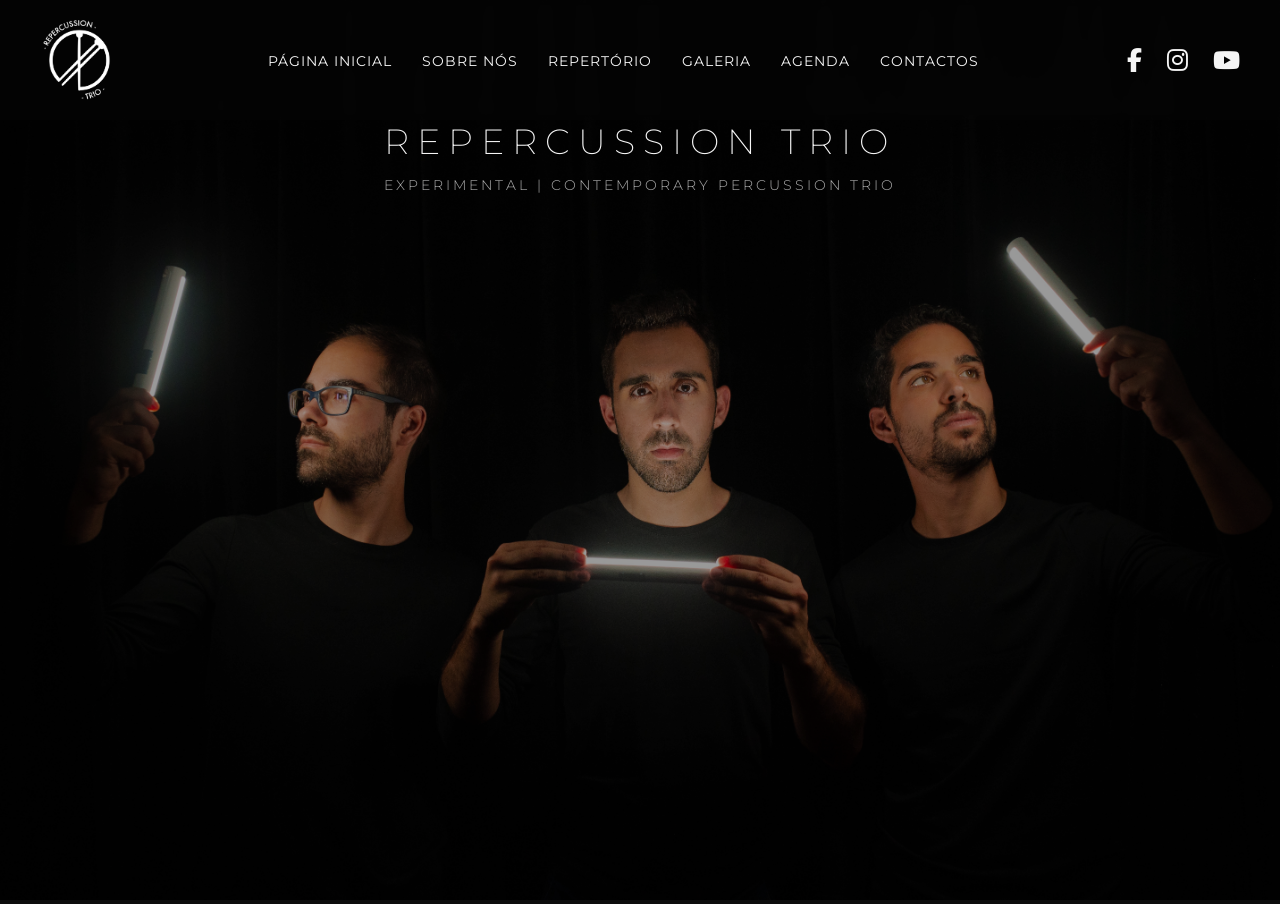
==== index.html @ db4d667e "Update index.html" ====
<!DOCTYPE html>
<html lang="pt">

<head>
<meta charset="UTF-8">
<meta name="viewport" content="width=device-width, initial-scale=1.0">
<title>RePercussion Trio</title>
<link rel="preconnect" href="https://fonts.googleapis.com">
<link rel="preconnect" href="https://fonts.gstatic.com" crossorigin>
<link href="https://fonts.googleapis.com/css2?family=Montserrat:wght@200;300;400&display=swap" rel="stylesheet">
<link rel="stylesheet" href="https://cdnjs.cloudflare.com/ajax/libs/font-awesome/6.4.0/css/all.min.css">
<link rel="stylesheet" href="css/estilo.css">
</head>

<body>

<header>
<nav class="navbar">
  <a href="index.html" class="logo">
    <img src="imagens/logotipo.png" alt="RePercussion Trio">
  </a>

  <ul class="nav-links" id="nav-links">
    <li><a href="index.html">Página Inicial</a></li>
    <li><a href="sobre.html">Sobre Nós</a></li>
    <li><a href="repertorio.html">Repertório</a></li>
    <li><a href="galeria.html">Galeria</a></li>
    <li><a href="agenda.html">Agenda</a></li>
    <li><a href="contactos.html">Contactos</a></li>
  </ul>

  <!-- Menu Hamburger -->
  <button class="hamburger" id="hamburger">
    <span></span>
    <span></span>
    <span></span>
  </button>

  <div class="socials">
    <a href="https://facebook.com/repercussiontrio" target="_blank" aria-label="Facebook">
      <i class="fab fa-facebook-f"></i>
    </a>
    <a href="https://instagram.com/repercussiontrio" target="_blank" aria-label="Instagram">
      <i class="fab fa-instagram"></i>
    </a>
    <a href="https://youtube.com/@repercussiontrio" target="_blank" aria-label="YouTube">
      <i class="fab fa-youtube"></i>
    </a>
  </div>
</nav>

<!-- Menu Mobile Overlay -->
<div class="mobile-menu" id="mobile-menu">
  <div class="mobile-menu-content">
    <!-- Espaço para barras de idioma (futuro) -->
    <div class="language-switcher">
      <!-- Será preenchido depois -->
    </div>

    <!-- Links de navegação -->
    <ul class="mobile-nav-links">
      <li><a href="index.html">Página Inicial</a></li>
      <li><a href="sobre.html">Sobre Nós</a></li>
      <li><a href="repertorio.html">Repertório</a></li>
      <li><a href="galeria.html">Galeria</a></li>
      <li><a href="agenda.html">Agenda</a></li>
      <li><a href="contactos.html">Contactos</a></li>
    </ul>
  </div>
</div>
</header>

<main>
<section class="hero">
<img src="imagens/foto-principal.jpg" alt="RePercussion Trio" class="hero-img">
<div class="hero-text">
<h1>RePercussion Trio</h1>
<p>Experimental | Contemporary Percussion Trio</p>
</div>
</section>
</main>

<div class="floating-concert" id="floating-concert">
<div class="floating-concert-label">Próximo Concerto</div>
<div class="floating-concert-date" id="fc-day">—</div>
<div class="floating-concert-month" id="fc-month">—</div>
<div class="floating-concert-title" id="fc-title">Carregando...</div>
<div class="floating-concert-time" id="fc-time">—</div>
<div class="floating-concert-location" id="fc-location">—</div>
<a href="agenda.html" class="floating-concert-link">Ver Agenda</a>
</div>

<script src="js/shared-events.js"></script>
<script>
getNextConcert().then(concert => {
    const floatingConcert = document.getElementById('floating-concert');
    
    if (concert) {
        document.getElementById('fc-day').textContent = concert.day;
        document.getElementById('fc-month').textContent = concert.month;
        document.getElementById('fc-title').textContent = concert.title;
        document.getElementById('fc-time').textContent = concert.time;
        document.getElementById('fc-location').textContent = concert.location;
        floatingConcert.style.display = 'block';  // ← Mostra se há evento
    } else {
        floatingConcert.style.display = 'none';  // ← Esconde se não há
    }
});
</script>

<script src="js/menu.js"></script>
  
</body>
</html>
---- css/estilo.css ----
/* =========================================================
   RESET BÁSICO
   ========================================================= */

* {
  margin: 0;
  padding: 0;
  box-sizing: border-box;
}


/* =========================================================
   ESTILO GERAL
   ========================================================= */

body {
  font-family: 'Montserrat', 'Helvetica Neue', Arial, sans-serif;
  background-color: #0d0d0d;
  color: #f5f5f5;
}


/* =========================================================
   CABEÇALHO / MENU DE NAVEGAÇÃO
   ========================================================= */

.navbar {
  display: flex;
  align-items: center;
  justify-content: space-between;
  padding: 20px 40px;
  background-color: rgba(13, 13, 13, 0.3);
  backdrop-filter: blur(8px);
  position: fixed;
  top: 0;
  left: 0;
  width: 100%;
  z-index: 100;
}


.nav-links a.active {
  opacity: 1;
  background-color: rgba(245, 245, 245, 0.1);
  padding: 8px 12px;
  border-radius: 2px;
}


.logo {
  color: #f5f5f5;
  text-decoration: none;
  font-size: 1.3rem;
  letter-spacing: 2px;
  text-transform: uppercase;
}


.logo img {
  height: 80px;
  width: auto;
  display: block;
}


.nav-links {
  display: flex;
  list-style: none;
  gap: 30px;
}


.nav-links a {
  color: #f5f5f5;
  text-decoration: none;
  font-size: 0.85rem;
  letter-spacing: 1px;
  text-transform: uppercase;
  transition: opacity 0.3s;
}


.nav-links a:hover {
  opacity: 0.6;
}


.socials {
  display: flex;
  gap: 25px;
}


.socials a {
  color: #f5f5f5;
  text-decoration: none;
  font-size: 1.5rem;
  transition: opacity 0.3s ease;
}


.socials a:hover {
  opacity: 0.6;
}

/* =========================================================
   MENU HAMBURGER - MOBILE
   ========================================================= */

.hamburger {
  display: none;
  flex-direction: column;
  gap: 6px;
  background: none;
  border: none;
  cursor: pointer;
  padding: 10px;
  z-index: 101;
}

.hamburger span {
  width: 28px;
  height: 2px;
  background-color: #f5f5f5;
  transition: all 0.3s ease;
  border-radius: 1px;
}

.hamburger.active span:nth-child(1) {
  transform: rotate(45deg) translate(11px, 11px);
}

.hamburger.active span:nth-child(2) {
  opacity: 0;
  transform: translateX(-20px);
}

.hamburger.active span:nth-child(3) {
  transform: rotate(-45deg) translate(10px, -10px);
}


/* =========================================================
   MOBILE MENU OVERLAY
   ========================================================= */

.mobile-menu {
  display: none;
  position: fixed;
  top: 0;
  left: 0;
  width: 100%;
  height: 100%;
  background-color: rgba(13, 13, 13, 0.98);
  backdrop-filter: blur(8px);
  z-index: 99;
  padding-top: 140px;
  overflow-y: auto;
}

.mobile-menu.active {
  display: block;
  animation: fadeIn 0.3s ease;
}

.mobile-menu-content {
  padding: 40px 20px;
  max-width: 100%;
}

.language-switcher {
  display: flex;
  justify-content: center;
  gap: 20px;
  margin-bottom: 50px;
  padding-bottom: 30px;
  border-bottom: 1px solid rgba(245, 245, 245, 0.1);
  /* Preparado para barras de idioma */
}

.mobile-nav-links {
  list-style: none;
  display: flex;
  flex-direction: column;
  gap: 0;
}

.mobile-nav-links li {
  border-bottom: 1px solid rgba(245, 245, 245, 0.1);
}

.mobile-nav-links a {
  display: block;
  color: #f5f5f5;
  text-decoration: none;
  font-size: 0.95rem;
  font-weight: 300;
  letter-spacing: 1px;
  text-transform: uppercase;
  padding: 20px;
  transition: opacity 0.3s ease;
}

.mobile-nav-links a:hover {
  opacity: 0.6;
  background-color: rgba(245, 245, 245, 0.05);
}

@keyframes fadeIn {
  from {
    opacity: 0;
  }
  to {
    opacity: 1;
  }
}


/* =========================================================
   HERO
   ========================================================= */

.hero {
  position: relative;
  width: 100%;
  height: 100vh;
}


.hero-img {
  width: 100%;
  height: 100%;
  object-fit: cover;
  filter: brightness(0.6);
}


.hero-text {
  position: absolute;
  top: 120px;
  left: 0;
  right: 0;
  text-align: center;
}


.hero-text h1 {
  font-size: 2.2rem;
  font-weight: 200;
  letter-spacing: 8px;
  text-transform: uppercase;
  margin-bottom: 14px;
}


.hero-text p {
  font-size: 0.85rem;
  font-weight: 300;
  letter-spacing: 3px;
  text-transform: uppercase;
  opacity: 0.7;
}


/* =========================================================
   CONTEÚDO GERAL DAS PÁGINAS
   ========================================================= */

.page-content {
  padding: 140px 40px 80px;
  max-width: 1100px;
  margin: 0 auto;
}


.page-title {
  font-size: 2rem;
  font-weight: 200;
  letter-spacing: 6px;
  text-transform: uppercase;
  margin-bottom: 60px;
  text-align: center;
  position: relative;
}


.page-title::after {
  content: "";
  display: block;
  width: 300px;
  height: 1px;
  background-color: #f5f5f5;
  opacity: 0.5;
  margin: 20px auto 0;
}


.page-subtitle {
  font-size: 0.85rem;
  font-weight: 300;
  letter-spacing: 3px;
  text-transform: uppercase;
  opacity: 0.7;
  text-align: center;
  margin-bottom: 40px;
}


.section-title {
  font-size: 1.3rem;
  font-weight: 300;
  letter-spacing: 3px;
  text-transform: uppercase;
  margin: 60px 0 30px;
  text-align: center;
  position: relative;
}


.section-title::after {
  content: "";
  display: block;
  width: 180px;
  height: 1px;
  background-color: #f5f5f5;
  opacity: 0.5;
  margin: 16px auto 0;
}


/* =========================================================
   SECÇÃO SOBRE
   ========================================================= */

.about-container {
  display: flex;
  gap: 50px;
  align-items: center;
  text-align: justify;
}


.about-img {
  width: 45%;
  border-radius: 4px;
}


.about-text {
  width: 55%;
  line-height: 1.8;
  font-weight: 300;
}


/* =========================================================
   SECÇÃO MEMBROS
   ========================================================= */

.members-grid {
  display: grid;
  grid-template-columns: repeat(3, 1fr);
  gap: 40px;
}


.member-card {
  text-align: justify;
}


.member-img {
  width: 100%;
  aspect-ratio: 1 / 1;
  object-fit: cover;
  border-radius: 4px;
  margin-bottom: 20px;
}


.member-card h3 {
  font-weight: 300;
  letter-spacing: 1px;
  margin-bottom: 10px;
  text-transform: uppercase;
  font-size: 1rem;
}


.member-card p {
  font-size: 0.9rem;
  font-weight: 300;
  opacity: 0.8;
  line-height: 1.6;
}


/* =========================================================
   SECÇÃO PRÉMIOS
   ========================================================= */

.awards-list {
  list-style: none;
  max-width: 500px;
  margin: 0 auto;
}


.awards-list li {
  display: flex;
  gap: 20px;
  padding: 16px 0;
  border-bottom: 1px solid rgba(255, 255, 255, 0.15);
  font-weight: 300;
}


.award-year {
  opacity: 0.6;
  min-width: 50px;
}


/* =========================================================
   REPERTÓRIO
   ========================================================= */

.repertoire-grid {
  display: grid;
  gap: 0;
  grid-template-columns: 1fr;
}


.work {
  display: flex;
  justify-content: space-between;
  align-items: flex-start;
  padding: 24px 0;
  border-bottom: 1px solid rgba(245, 245, 245, 0.15);
  transition: opacity 0.3s ease;
}


.work:hover {
  opacity: 0.8;
}


.work-info {
  flex: 1;
}


.work-meta {
  display: flex;
  gap: 30px;
  margin-bottom: 12px;
}


.composer {
  font-size: 0.85rem;
  font-weight: 300;
  letter-spacing: 2px;
  text-transform: uppercase;
  opacity: 0.7;
  min-width: 220px;
}


.work-title {
  font-size: 1rem;
  font-weight: 300;
  letter-spacing: 1px;
  color: #f5f5f5;
}


.work-title a {
  color: #f5f5f5;
  text-decoration: none;
  border-bottom: 1px dashed rgba(245, 245, 245, 0.3);
  transition: border-color 0.3s ease;
}


.work-title a:hover {
  border-bottom-color: rgba(245, 245, 245, 0.6);
}


.commision {
  display: inline;
  font-size: 0.9rem;
  font-weight: 300;
  color: #f5f5f5;
  margin-left: 8px;
}


.commision-note {
  font-size: 0.75rem;
  font-weight: 300;
  letter-spacing: 1px;
  opacity: 0.6;
  text-align: right;
  margin-bottom: 30px;
  color: #f5f5f5;
}


.year {
  font-size: 0.85rem;
  font-weight: 300;
  letter-spacing: 1px;
  opacity: 0.6;
  text-align: right;
  min-width: 80px;
}


/* =========================================================
   AGENDA - TABS
   ========================================================= */

.events-tabs {
  position: relative;
}


input[type="radio"][name="event-tabs"] {
  display: none;
}


.tabs-header {
  display: flex;
  gap: 40px;
  margin-bottom: 50px;
  border-bottom: 1px solid rgba(245, 245, 245, 0.15);
  padding-bottom: 20px;
}


.tab-label {
  font-size: 0.9rem;
  font-weight: 300;
  letter-spacing: 2px;
  text-transform: uppercase;
  opacity: 0.6;
  cursor: pointer;
  transition: opacity 0.3s ease;
  padding-bottom: 30px;
  border-bottom: 2px solid transparent;
  margin-bottom: -30px;
}


.tab-label:hover {
  opacity: 0.9;
}


#tab-proximos:checked ~ .tabs-header label[for="tab-proximos"],
#tab-passados:checked ~ .tabs-header label[for="tab-passados"] {
  opacity: 1;
  border-bottom-color: rgba(245, 245, 245, 0.5);
}


.tab-content {
  display: none;
}


#tab-proximos:checked ~ #proximos,
#tab-passados:checked ~ #passados {
  display: block;
}


/* =========================================================
   TIMELINE - PRÓXIMOS EVENTOS
   ========================================================= */

.timeline {
  position: relative;
  padding: 40px 0;
}


.timeline::before {
  content: "";
  position: absolute;
  left: 50%;
  transform: translateX(-50%);
  top: 0;
  bottom: 0;
  width: 1px;
  background-color: rgba(245, 245, 245, 0.2);
}


.timeline-item {
  margin-bottom: 50px;
  position: relative;
}


.timeline-item:nth-child(odd) .timeline-content {
  margin-left: 0;
  margin-right: 50%;
  padding-right: 40px;
  text-align: right;
}


.timeline-item:nth-child(even) .timeline-content {
  margin-left: 50%;
  margin-right: 0;
  padding-left: 40px;
  text-align: left;
}


.timeline-item::before {
  content: "";
  position: absolute;
  left: 50%;
  transform: translateX(-50%);
  top: 30px;
  width: 12px;
  height: 12px;
  background-color: #0d0d0d;
  border: 2px solid rgba(245, 245, 245, 0.5);
  border-radius: 50%;
  z-index: 10;
  transition: all 0.3s ease;
}


.timeline-item:hover::before {
  background-color: rgba(245, 245, 245, 0.3);
  border-color: rgba(245, 245, 245, 0.8);
}


.timeline-item.event-card::before {
  display: none !important;
}


.timeline-content {
  padding: 30px;
  background-color: rgba(245, 245, 245, 0.03);
  border: 1px solid rgba(245, 245, 245, 0.1);
  border-radius: 2px;
  transition: all 0.3s ease;
}


.timeline-content:hover {
  background-color: rgba(245, 245, 245, 0.05);
  border-color: rgba(245, 245, 245, 0.2);
}


.event-date-badge {
  display: inline-block;
  text-align: center;
  margin-bottom: 15px;
}


.event-date-badge .day {
  display: block;
  font-size: 1.5rem;
  font-weight: 300;
  letter-spacing: 2px;
}


.event-date-badge .month {
  display: block;
  font-size: 0.75rem;
  font-weight: 300;
  letter-spacing: 2px;
  text-transform: uppercase;
  opacity: 0.6;
  margin-top: 5px;
}


.event-title {
  font-size: 1.1rem;
  font-weight: 300;
  letter-spacing: 1px;
  margin-bottom: 12px;
  text-transform: uppercase;
}


.event-time {
  font-size: 0.85rem;
  font-weight: 300;
  opacity: 0.7;
  margin-bottom: 8px;
  letter-spacing: 1px;
}


.event-location {
  font-size: 0.85rem;
  font-weight: 300;
  opacity: 0.8;
  margin-bottom: 15px;
  letter-spacing: 0.5px;
}


.event-description {
  font-size: 0.9rem;
  font-weight: 300;
  line-height: 1.6;
  opacity: 0.75;
}


/* =========================================================
   CARDS - EVENTOS PASSADOS
   ========================================================= */

.cards-grid {
  display: grid;
  grid-template-columns: repeat(auto-fit, minmax(500px, 1fr));
  gap: 30px;
}


.event-card {
  display: flex;
  gap: 30px;
  padding: 30px;
  background-color: rgba(245, 245, 245, 0.03);
  border: 1px solid rgba(245, 245, 245, 0.1);
  border-radius: 2px;
  transition: all 0.3s ease;
}


.event-card:hover {
  background-color: rgba(245, 245, 245, 0.05);
  border-color: rgba(245, 245, 245, 0.2);
}


.event-card .event-date-badge {
  min-width: 80px;
  flex-shrink: 0;
}


.event-card .event-date-badge .day {
  font-size: 2rem;
  color: #d4a574;
}


.event-card .event-date-badge .month {
  color: #d4a574;
}


.event-card-content {
  flex: 1;
}


.event-card .event-title {
  margin-bottom: 10px;
}


.event-card .event-time {
  margin-bottom: 5px;
}


.event-card .event-location {
  margin-bottom: 10px;
}


.event-card .event-description {
  margin: 0;
}


/* =========================================================
   JANELA FLUTUANTE - PRÓXIMO CONCERTO
   ========================================================= */

.floating-concert {
  position: fixed;
  bottom: 40px;
  right: 40px;
  background-color: rgba(245, 245, 245, 0.05);
  border: 1px solid rgba(245, 245, 245, 0.15);
  border-radius: 2px;
  padding: 25px;
  max-width: 350px;
  backdrop-filter: blur(10px);
  z-index: 50;
  transition: all 0.3s ease;
  box-shadow: 0 8px 32px rgba(0, 0, 0, 0.3);
}


.floating-concert:hover {
  background-color: rgba(245, 245, 245, 0.08);
  border-color: rgba(245, 245, 245, 0.25);
  transform: translateY(-5px);
}


.floating-concert-label {
  font-size: 0.7rem;
  font-weight: 300;
  letter-spacing: 2px;
  text-transform: uppercase;
  opacity: 0.6;
  margin-bottom: 12px;
}


.floating-concert-date {
  font-size: 2rem;
  font-weight: 300;
  letter-spacing: 2px;
  margin-bottom: 8px;
}


.floating-concert-month {
  font-size: 0.85rem;
  font-weight: 300;
  letter-spacing: 1px;
  text-transform: uppercase;
  opacity: 0.7;
  margin-bottom: 15px;
}


.floating-concert-title {
  font-size: 1rem;
  font-weight: 300;
  letter-spacing: 1px;
  margin-bottom: 12px;
  text-transform: uppercase;
}


.floating-concert-time {
  font-size: 0.85rem;
  font-weight: 300;
  opacity: 0.7;
  margin-bottom: 8px;
}


.floating-concert-location {
  font-size: 0.85rem;
  font-weight: 300;
  opacity: 0.8;
  margin-bottom: 15px;
}


.floating-concert-link {
  display: inline-block;
  font-size: 0.8rem;
  font-weight: 300;
  letter-spacing: 1px;
  text-transform: uppercase;
  color: #f5f5f5;
  text-decoration: none;
  border: 1px solid rgba(245, 245, 245, 0.3);
  padding: 10px 20px;
  transition: all 0.3s ease;
}


.floating-concert-link:hover {
  background-color: rgba(245, 245, 245, 0.1);
  border-color: rgba(245, 245, 245, 0.6);
}


/* =========================================================
   FOOTER
   ========================================================= */

footer {
  text-align: center;
  padding: 80px 40px;
  color: #f5f5f5;
  font-size: 0.85rem;
  font-weight: 300;
  letter-spacing: 1px;
  opacity: 0.6;
}


footer::before {
  content: "";
  display: block;
  width: 300px;
  height: 1px;
  background-color: #f5f5f5;
  opacity: 0.5;
  margin: 0 auto 40px;
}


/* =========================================================
   MOBILE MEMBERS
   ========================================================= */

.members-mobile {
  display: none;
}


.members-tabs {
  display: flex;
  gap: 15px;
  justify-content: center;
  margin-bottom: 40px;
  flex-wrap: wrap;
}


.member-btn {
  padding: 12px 30px;
  border: 1px solid rgba(245, 245, 245, 0.3);
  background-color: transparent;
  color: #f5f5f5;
  font-size: 0.9rem;
  font-weight: 300;
  letter-spacing: 1px;
  text-transform: uppercase;
  cursor: pointer;
  transition: all 0.3s ease;
  border-radius: 2px;
}


.member-btn:hover {
  background-color: rgba(245, 245, 245, 0.1);
  border-color: rgba(245, 245, 245, 0.6);
}


.member-btn.active {
  background-color: rgba(245, 245, 245, 0.1);
  border-color: rgba(245, 245, 245, 0.5);
  opacity: 1;
}


.member-detail {
  animation: fadeInUp 0.4s ease;
}


.member-detail img {
  width: 100%;
  border-radius: 2px;
  margin-bottom: 25px;
  aspect-ratio: 1 / 1;
  object-fit: cover;
}


.member-detail h3 {
  font-size: 1.2rem;
  font-weight: 300;
  letter-spacing: 1px;
  text-transform: uppercase;
  margin-bottom: 20px;
  margin-top: 0;
}


.member-detail p {
  font-size: 0.9rem;
  font-weight: 300;
  line-height: 1.8;
  opacity: 0.85;
}


/* =========================================================
   CONTACTOS
   ========================================================= */

.contact-section {
  display: flex;
  flex-direction: column;
  gap: 40px;
}


.contact-top {
  display: grid;
  grid-template-columns: 1fr 1fr;
  gap: 80px;
  max-width: 1000px;
  margin: 0 auto;
  align-items: center;
}


.contact-email {
  text-align: center;
  display: flex;
  flex-direction: column;
  align-items: center;
}


.contact-email h2 {
  order: 1;
}


.contact-email p {
  font-size: 1.2rem;
  font-weight: 300;
  margin-top: 20px;
  order: 2;
}


.contact-email a {
  color: #f5f5f5;
  text-decoration: none;
  border-bottom: 1px dashed rgba(245, 245, 245, 0.3);
  transition: border-color 0.3s ease;
}


.contact-email a:hover {
  border-bottom-color: rgba(245, 245, 245, 0.6);
}


.press-photos-section {
  text-align: center;
}


.press-photos-section h2 {
  text-align: center;
}


.press-description {
  font-size: 0.95rem;
  font-weight: 300;
  opacity: 0.8;
  margin-top: 20px;
  margin-bottom: 30px;
}


.download-button {
  display: inline-block;
  margin-top: 20px;
  padding: 15px 40px;
  border: 1px solid rgba(245, 245, 245, 0.3);
  color: #f5f5f5;
  text-decoration: none;
  font-size: 0.9rem;
  font-weight: 300;
  letter-spacing: 1px;
  text-transform: uppercase;
  transition: all 0.3s ease;
}


.download-button:hover {
  background-color: rgba(245, 245, 245, 0.1);
  border-color: rgba(245, 245, 245, 0.6);
}


.download-button i {
  margin-right: 10px;
}


.socials-section {
  text-align: center;
  max-width: 1000px;
  margin: 0 auto;
  display: flex;
  flex-direction: column;
  align-items: center;
}


.socials-links {
  display: flex;
  justify-content: center;
  gap: 50px;
  margin-top: 30px;
  width: 100%;
}


.socials-links a {
  display: flex;
  flex-direction: column;
  align-items: center;
  gap: 12px;
  color: #f5f5f5;
  text-decoration: none;
  font-size: 0.9rem;
  font-weight: 300;
  letter-spacing: 1px;
  text-transform: uppercase;
  transition: opacity 0.3s ease;
}


.socials-links a:hover {
  opacity: 0.6;
}


.socials-links i {
  font-size: 2rem;
  color: #f5f5f5;
}


/* =========================================================
   GALERIA
   ========================================================= */

.gallery-masonry {
  display: grid;
  grid-template-columns: repeat(3, 1fr);
  gap: 20px;
  max-width: 1200px;
  margin: 0 auto 80px;
  padding: 40px 0;
}


/* Item base */

.gallery-item {
  position: relative;
  overflow: hidden;
  background-color: rgba(245, 245, 245, 0.03);
  border: 1px solid rgba(245, 245, 245, 0.1);
  aspect-ratio: 1 / 1;
  cursor: pointer;
  transition: all 0.3s ease;
  min-width: 0;
}


.gallery-item:hover {
  background-color: rgba(245, 245, 245, 0.05);
  border-color: rgba(245, 245, 245, 0.2);
  transform: scale(1.02);
}


/* =========================================================
   TAMANHOS
   ========================================================= */

.gallery-item.size-small {
  grid-column: span 1;
  grid-row: span 1;
  aspect-ratio: 1 / 1;
}


.gallery-item.size-medium {
  grid-column: span 1;
  grid-row: span 1;
  aspect-ratio: 4 / 5;
}


.gallery-item.size-large {
  grid-column: span 2;
  grid-row: span 2;
  aspect-ratio: auto;
}


/* =========================================================
   FOTOGRAFIAS
   ========================================================= */

.photo-item {
  position: relative;
}


.gallery-photo {
  width: 100%;
  height: 100%;
  display: block;
  object-fit: cover;
  transition: transform 0.3s ease;
}


.photo-item:hover .gallery-photo {
  transform: scale(1.05);
}


.photo-overlay {
  position: absolute;
  inset: 0;
  display: flex;
  align-items: center;
  justify-content: center;
  background-color: rgba(0, 0, 0, 0.35);
  opacity: 0;
  transition: opacity 0.3s ease;
}


.photo-item:hover .photo-overlay {
  opacity: 1;
}


.photo-overlay i {
  font-size: 1.8rem;
  color: #f5f5f5;
}


/* =========================================================
   VÍDEOS
   ========================================================= */

.video-item {
  display: flex;
  flex-direction: column;
  min-height: 0;
}


.video-thumbnail {
  position: relative;
  flex: 1;
  min-height: 0;
  overflow: hidden;
}


.video-thumb-img {
  width: 100%;
  height: 100%;
  display: block;
  object-fit: cover;
  transition: transform 0.3s ease;
}


.video-item:hover .video-thumb-img {
  transform: scale(1.05);
}


.video-play-icon {
  position: absolute;
  top: 50%;
  left: 50%;
  transform: translate(-50%, -50%);
  width: 60px;
  height: 60px;
  background-color: rgba(0, 0, 0, 0.55);
  border-radius: 50%;
  display: flex;
  align-items: center;
  justify-content: center;
  opacity: 0;
  transition: opacity 0.3s ease;
}


.video-item:hover .video-play-icon {
  opacity: 1;
}


.video-play-icon i {
  font-size: 1.3rem;
  color: #f5f5f5;
  margin-left: 3px;
}


.video-info-card {
  flex-shrink: 0;
  padding: 12px;
  background-color: rgba(245, 245, 245, 0.02);
  border-top: 1px solid rgba(245, 245, 245, 0.1);
}


.video-title {
  font-size: 0.85rem;
  font-weight: 300;
  letter-spacing: 1px;
  text-transform: uppercase;
  margin: 0 0 6px;
}


.video-meta {
  font-size: 0.75rem;
  font-weight: 300;
  opacity: 0.65;
  margin: 0;
}


.video-year {
  font-size: 0.7rem;
  font-weight: 300;
  opacity: 0.5;
  margin: 4px 0 0;
}


/* =========================================================
   LIGHTBOX
   ========================================================= */

.lightbox {
  display: none;
  position: fixed;
  top: 0;
  left: 0;
  width: 100%;
  height: 100%;
  background-color: rgba(0, 0, 0, 0.95);
  z-index: 1000;
  align-items: center;
  justify-content: center;
}


.lightbox.active {
  display: flex;
}


.lightbox-image {
  max-width: 85%;
  max-height: 85%;
  object-fit: contain;
  animation: zoomIn 0.3s ease;
}


.lightbox-close {
  position: absolute;
  top: 20px;
  right: 60px;
  font-size: 5rem;
  color: #f5f5f5;
  cursor: pointer;
  transition: opacity 0.3s ease;
  background: none;
  border: none;
  padding: 10px;
}


.lightbox-close:hover {
  opacity: 0.6;
}


.lightbox-nav {
  position: absolute;
  width: 100%;
  bottom: 40px;
  display: flex;
  justify-content: center;
  gap: 20px;
}


.lightbox-prev,
.lightbox-next {
  background-color: rgba(245, 245, 245, 0.1);
  border: 1px solid rgba(245, 245, 245, 0.3);
  color: #f5f5f5;
  font-size: 1.5rem;
  width: 50px;
  height: 50px;
  border-radius: 2px;
  cursor: pointer;
  transition: all 0.3s ease;
  display: flex;
  align-items: center;
  justify-content: center;
}


.lightbox-prev:hover,
.lightbox-next:hover {
  background-color: rgba(245, 245, 245, 0.2);
  border-color: rgba(245, 245, 245, 0.6);
}


/* =========================================================
   YOUTUBE MODAL
   ========================================================= */

.youtube-modal {
  display: none;
  position: fixed;
  top: 0;
  left: 0;
  width: 100%;
  height: 100%;
  background-color: rgba(0, 0, 0, 0.95);
  z-index: 1000;
  align-items: center;
  justify-content: center;
  padding: 40px;
}


.youtube-modal.active {
  display: flex;
}


.youtube-container {
  position: relative;
  width: 100%;
  max-width: 900px;
  aspect-ratio: 16 / 9;
  animation: slideUp 0.4s ease;
}


.youtube-container iframe {
  width: 100%;
  height: 100%;
  border-radius: 2px;
}


.youtube-close {
  position: absolute;
  top: 20px;
  right: 60px;
  font-size: 5rem;
  color: #f5f5f5;
  cursor: pointer;
  transition: opacity 0.3s ease;
  background: none;
  border: none;
  padding: 10px;
}


.youtube-close:hover {
  opacity: 0.6;
}


/* =========================================================
   ANIMAÇÕES
   ========================================================= */

@keyframes fadeInUp {
  from {
    opacity: 0;
    transform: translateY(10px);
  }

  to {
    opacity: 1;
    transform: translateY(0);
  }
}


@keyframes zoomIn {
  from {
    transform: scale(0.9);
    opacity: 0;
  }

  to {
    transform: scale(1);
    opacity: 1;
  }
}


@keyframes slideUp {
  from {
    transform: translateY(50px);
    opacity: 0;
  }

  to {
    transform: translateY(0);
    opacity: 1;
  }
}


/* =========================================================
   RESPONSIVE - 900px
   ========================================================= */

@media (max-width: 900px) {

  .gallery-masonry {
    grid-template-columns: repeat(2, 1fr);
    gap: 15px;
  }


  .gallery-item.size-small {
    grid-column: span 1;
    grid-row: span 1;
  }


  .gallery-item.size-medium {
    grid-column: span 1;
    grid-row: span 1;
  }


  .gallery-item.size-large {
    grid-column: span 2;
    grid-row: span 1;
    aspect-ratio: 16 / 9;
  }

}


/* =========================================================
   RESPONSIVE - 768px
   ========================================================= */

@media (max-width: 768px) {

  /* Mostrar hamburger em mobile */
  .hamburger {
    display: flex;
  }

  /* Esconder nav links desktop */
  .nav-links {
    display: none;
  }
   
  .page-content {
    padding: 140px 20px 60px;
  }


  .page-title {
    font-size: 1.5rem;
    letter-spacing: 4px;
    margin-bottom: 40px;
  }


  .work-meta {
    flex-direction: column;
    gap: 8px;
    margin-bottom: 8px;
  }


  .composer {
    min-width: auto;
  }


  .year {
    text-align: left;
    min-width: auto;
  }


  .work {
    flex-direction: column;
    padding: 18px 0;
  }


  .commision-note {
    font-size: 0.7rem;
    margin-bottom: 20px;
  }


  /* Membros */

  .members-grid {
    display: none;
  }


  .members-mobile {
    display: block;
  }


  .members-tabs {
    gap: 10px;
  }


  .member-btn {
    padding: 10px 20px;
    font-size: 0.8rem;
    flex: 1;
    min-width: 80px;
  }


  /* Sobre */

  .about-container {
    flex-direction: column;
    gap: 30px;
  }


  .about-img,
  .about-text {
    width: 100%;
  }


  /* Timeline */

  .timeline::before {
    left: 20px;
  }


  .timeline-item::before {
    left: 20px;
  }


  .timeline-item:nth-child(odd) .timeline-content,
  .timeline-item:nth-child(even) .timeline-content {
    margin-left: 60px;
    margin-right: 0;
    padding-left: 30px;
    padding-right: 30px;
    text-align: left;
  }


  /* Eventos */

  .cards-grid {
    grid-template-columns: 1fr;
  }


  .event-card {
    flex-direction: column;
  }


  /* Janela flutuante */

  .floating-concert {
    bottom: 15px;
    right: 15px;
    left: auto;
    width: auto;
    max-width: 240px;
    padding: 15px;
  }


  .floating-concert-label {
    font-size: 0.6rem;
    letter-spacing: 1.5px;
    margin-bottom: 8px;
  }


  .floating-concert-date {
    font-size: 1.4rem;
    margin-bottom: 5px;
  }


  .floating-concert-month {
    font-size: 0.7rem;
    margin-bottom: 10px;
  }


  .floating-concert-title {
    font-size: 0.8rem;
    line-height: 1.4;
    margin-bottom: 8px;
  }


  .floating-concert-time,
  .floating-concert-location {
    font-size: 0.7rem;
    line-height: 1.4;
    margin-bottom: 5px;
  }


  .floating-concert-link {
    font-size: 0.65rem;
    padding: 7px 12px;
  }


  /* Contactos */

  .contact-top {
    grid-template-columns: 1fr;
    gap: 60px;
  }


  .socials-links {
    flex-direction: column;
    gap: 30px;
  }


  /* Galeria */

  .gallery-masonry {
    grid-template-columns: 2fr 1fr;
    gap: 12px;
    padding: 25px 0 60px;
  }


  .gallery-item.size-small {
    grid-column: span 1;
    grid-row: span 1;
    aspect-ratio: 1 / 1;
  }


  .gallery-item.size-medium {
    grid-column: span 1;
    grid-row: span 1;
    aspect-ratio: 4 / 5;
  }


  .gallery-item.size-large {
    grid-column: span 2;
    grid-row: span 1;
    aspect-ratio: 16 / 9;
  }


  /* Lightbox */

  .lightbox-close {
    top: 20px;
    right: 20px;
    font-size: 1.8rem;
  }


  .lightbox-nav {
    bottom: 20px;
  }


  .lightbox-prev,
  .lightbox-next {
    width: 40px;
    height: 40px;
    font-size: 1.2rem;
  }


  /* YouTube */

  .youtube-modal {
    padding: 20px;
  }


  .youtube-close {
    top: -35px;
    font-size: 1.8rem;
  }

}


/* =========================================================
   RESPONSIVE - 480px
   ========================================================= */

@media (max-width: 480px) {

  .navbar {
    padding: 15px 20px;
  }


  .logo img {
    height: 60px;
  }


  /* Galeria */

  .gallery-masonry {
    grid-template-columns: 1fr;
    gap: 15px;
    padding: 20px 0 50px;
  }


  .gallery-item.size-small,
  .gallery-item.size-medium,
  .gallery-item.size-large {
    grid-column: span 1;
    grid-row: span 1;
    aspect-ratio: 4 / 3;
  }


  .video-item {
    min-height: 280px;
  }


  .video-info-card {
    padding: 10px;
  }


  .video-title {
    font-size: 0.75rem;
  }


  .video-meta {
    font-size: 0.7rem;
  }


  /* Janela flutuante */

  .floating-concert {
    max-width: 210px;
    padding: 13px;
    bottom: 12px;
    right: 12px;
  }


  .floating-concert-time,
  .floating-concert-location {
    display: none;
  }


  .floating-concert-label {
    font-size: 0.55rem;
    margin-bottom: 6px;
  }


  .floating-concert-date {
    font-size: 1.2rem;
    margin-bottom: 4px;
  }


  .floating-concert-month {
    font-size: 0.65rem;
    margin-bottom: 8px;
  }


  .floating-concert-title {
    font-size: 0.75rem;
    line-height: 1.35;
    margin-bottom: 8px;
  }


  .floating-concert-link {
    font-size: 0.6rem;
    padding: 6px 10px;
  }


  /* Lightbox */

  .lightbox-image {
    max-width: 95%;
    max-height: 80%;
  }

}
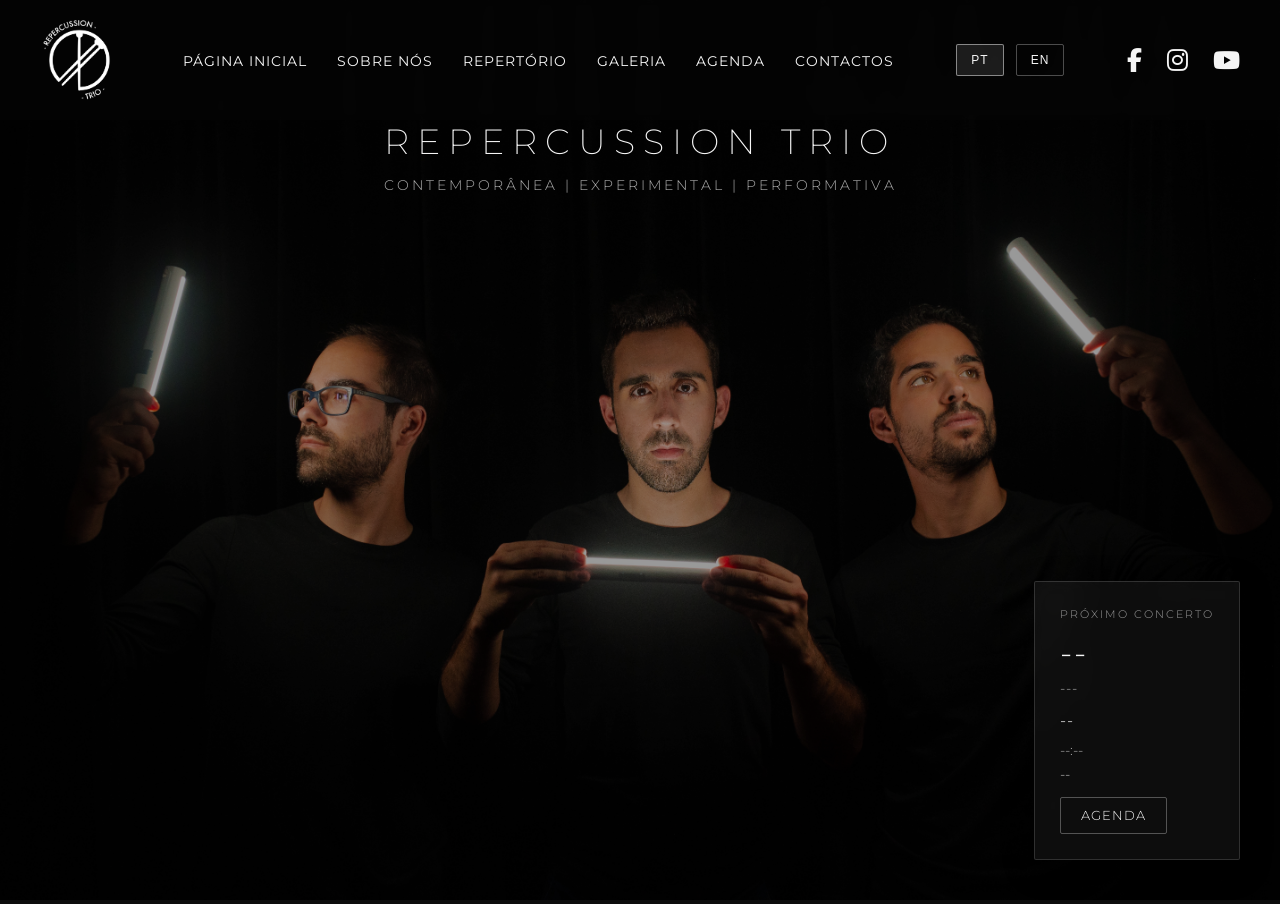
==== commit 9fec7d55: "Update index.html" ====
--- a/index.html
+++ b/index.html
@@ -2,113 +2,120 @@
 <html lang="pt">
 
 <head>
-<meta charset="UTF-8">
-<meta name="viewport" content="width=device-width, initial-scale=1.0">
-<title>RePercussion Trio</title>
-<link rel="preconnect" href="https://fonts.googleapis.com">
-<link rel="preconnect" href="https://fonts.gstatic.com" crossorigin>
-<link href="https://fonts.googleapis.com/css2?family=Montserrat:wght@200;300;400&display=swap" rel="stylesheet">
-<link rel="stylesheet" href="https://cdnjs.cloudflare.com/ajax/libs/font-awesome/6.4.0/css/all.min.css">
-<link rel="stylesheet" href="css/estilo.css">
+  <meta charset="UTF-8">
+  <meta name="viewport" content="width=device-width, initial-scale=1.0">
+  <title>RePercussion Trio</title>
+
+  <link rel="preconnect" href="https://fonts.googleapis.com">
+  <link rel="preconnect" href="https://fonts.gstatic.com" crossorigin>
+  <link href="https://fonts.googleapis.com/css2?family=Montserrat:wght@200;300;400&display=swap" rel="stylesheet">
+  <link rel="stylesheet" href="https://cdnjs.cloudflare.com/ajax/libs/font-awesome/6.4.0/css/all.min.css">
+
+  <link rel="stylesheet" href="css/estilo.css">
 </head>
 
 <body>
 
-<header>
-<nav class="navbar">
-  <a href="index.html" class="logo">
-    <img src="imagens/logotipo.png" alt="RePercussion Trio">
-  </a>
+  <header>
+    <nav class="navbar">
+      <a href="index.html" class="logo">
+        <img src="imagens/logotipo.png" alt="RePercussion Trio">
+      </a>
 
-  <ul class="nav-links" id="nav-links">
-    <li><a href="index.html">Página Inicial</a></li>
-    <li><a href="sobre.html">Sobre Nós</a></li>
-    <li><a href="repertorio.html">Repertório</a></li>
-    <li><a href="galeria.html">Galeria</a></li>
-    <li><a href="agenda.html">Agenda</a></li>
-    <li><a href="contactos.html">Contactos</a></li>
-  </ul>
+      <ul class="nav-links">
+        <li><a href="index.html" data-translate="navbar.home">Página Inicial</a></li>
+        <li><a href="sobre.html" data-translate="navbar.about">Sobre Nós</a></li>
+        <li><a href="repertorio.html" data-translate="navbar.repertoire">Repertório</a></li>
+        <li><a href="galeria.html" data-translate="navbar.gallery">Galeria</a></li>
+        <li><a href="agenda.html" data-translate="navbar.agenda">Agenda</a></li>
+        <li><a href="contactos.html" data-translate="navbar.contact">Contactos</a></li>
+      </ul>
 
-  <!-- Menu Hamburger -->
-  <button class="hamburger" id="hamburger">
-    <span></span>
-    <span></span>
-    <span></span>
-  </button>
+      <!-- Language Selector - Desktop -->
+      <div class="language-selector">
+        <button class="language-btn active" data-lang="pt" onclick="changeLanguage('pt')">PT</button>
+        <button class="language-btn" data-lang="en" onclick="changeLanguage('en')">EN</button>
+      </div>
 
-  <div class="socials">
-    <a href="https://facebook.com/repercussiontrio" target="_blank" aria-label="Facebook">
-      <i class="fab fa-facebook-f"></i>
-    </a>
-    <a href="https://instagram.com/repercussiontrio" target="_blank" aria-label="Instagram">
-      <i class="fab fa-instagram"></i>
-    </a>
-    <a href="https://youtube.com/@repercussiontrio" target="_blank" aria-label="YouTube">
-      <i class="fab fa-youtube"></i>
-    </a>
+      <button class="hamburger" id="hamburger">
+        <span></span>
+        <span></span>
+        <span></span>
+      </button>
+
+      <div class="socials">
+        <a href="https://facebook.com/repercussiontrio" target="_blank" aria-label="Facebook">
+          <i class="fab fa-facebook-f"></i>
+        </a>
+        <a href="https://instagram.com/repercussiontrio" target="_blank" aria-label="Instagram">
+          <i class="fab fa-instagram"></i>
+        </a>
+        <a href="https://youtube.com/@repercussiontrio" target="_blank" aria-label="YouTube">
+          <i class="fab fa-youtube"></i>
+        </a>
+      </div>
+    </nav>
+
+    <!-- Menu Mobile Overlay -->
+    <div class="mobile-menu" id="mobile-menu">
+      <div class="mobile-menu-content">
+        <!-- Language Selector - Mobile -->
+        <div class="mobile-language-selector">
+          <button class="language-btn active" data-lang="pt" onclick="changeLanguage('pt')">PT</button>
+          <button class="language-btn" data-lang="en" onclick="changeLanguage('en')">EN</button>
+        </div>
+
+        <!-- Links de navegação -->
+        <ul class="mobile-nav-links">
+          <li><a href="index.html" data-translate="navbar.home">Página Inicial</a></li>
+          <li><a href="sobre.html" data-translate="navbar.about">Sobre Nós</a></li>
+          <li><a href="repertorio.html" data-translate="navbar.repertoire">Repertório</a></li>
+          <li><a href="galeria.html" data-translate="navbar.gallery">Galeria</a></li>
+          <li><a href="agenda.html" data-translate="navbar.agenda">Agenda</a></li>
+          <li><a href="contactos.html" data-translate="navbar.contact">Contactos</a></li>
+        </ul>
+
+        <!-- Socials no rodapé -->
+        <div class="mobile-socials">
+          <a href="https://facebook.com/repercussiontrio" target="_blank" aria-label="Facebook">
+            <i class="fab fa-facebook-f"></i>
+          </a>
+          <a href="https://instagram.com/repercussiontrio" target="_blank" aria-label="Instagram">
+            <i class="fab fa-instagram"></i>
+          </a>
+          <a href="https://youtube.com/@repercussiontrio" target="_blank" aria-label="YouTube">
+            <i class="fab fa-youtube"></i>
+          </a>
+        </div>
+      </div>
+    </div>
+  </header>
+
+  <main>
+    <section class="hero">
+      <img src="imagens/foto-principal.jpg" alt="RePercussion Trio" class="hero-img">
+      <div class="hero-text">
+        <h1 data-translate="home.title">RePercussion Trio</h1>
+        <p data-translate="home.subtitle">Contemporânea | Experimental | Performativa</p>
+      </div>
+    </section>
+  </main>
+
+  <!-- Floating Concert Card -->
+  <div class="floating-concert" id="floating-concert">
+    <div class="floating-concert-label" data-translate="floatingConcert.label">Próximo Concerto</div>
+    <div class="floating-concert-date" id="concert-day">--</div>
+    <div class="floating-concert-month" id="concert-month">---</div>
+    <div class="floating-concert-title" id="concert-title">--</div>
+    <div class="floating-concert-time" id="concert-time">--:--</div>
+    <div class="floating-concert-location" id="concert-location">--</div>
+    <a href="agenda.html" class="floating-concert-link" data-translate="navbar.agenda">Agenda</a>
   </div>
-</nav>
 
-<!-- Menu Mobile Overlay -->
-<div class="mobile-menu" id="mobile-menu">
-  <div class="mobile-menu-content">
-    <!-- Espaço para barras de idioma (futuro) -->
-    <div class="language-switcher">
-      <!-- Será preenchido depois -->
-    </div>
+  <script src="js/translations.js"></script>
+  <script src="js/menu.js"></script>
+  <script src="js/shared-events.js"></script>
 
-    <!-- Links de navegação -->
-    <ul class="mobile-nav-links">
-      <li><a href="index.html">Página Inicial</a></li>
-      <li><a href="sobre.html">Sobre Nós</a></li>
-      <li><a href="repertorio.html">Repertório</a></li>
-      <li><a href="galeria.html">Galeria</a></li>
-      <li><a href="agenda.html">Agenda</a></li>
-      <li><a href="contactos.html">Contactos</a></li>
-    </ul>
-  </div>
-</div>
-</header>
+</body>
 
-<main>
-<section class="hero">
-<img src="imagens/foto-principal.jpg" alt="RePercussion Trio" class="hero-img">
-<div class="hero-text">
-<h1>RePercussion Trio</h1>
-<p>Experimental | Contemporary Percussion Trio</p>
-</div>
-</section>
-</main>
-
-<div class="floating-concert" id="floating-concert">
-<div class="floating-concert-label">Próximo Concerto</div>
-<div class="floating-concert-date" id="fc-day">—</div>
-<div class="floating-concert-month" id="fc-month">—</div>
-<div class="floating-concert-title" id="fc-title">Carregando...</div>
-<div class="floating-concert-time" id="fc-time">—</div>
-<div class="floating-concert-location" id="fc-location">—</div>
-<a href="agenda.html" class="floating-concert-link">Ver Agenda</a>
-</div>
-
-<script src="js/shared-events.js"></script>
-<script>
-getNextConcert().then(concert => {
-    const floatingConcert = document.getElementById('floating-concert');
-    
-    if (concert) {
-        document.getElementById('fc-day').textContent = concert.day;
-        document.getElementById('fc-month').textContent = concert.month;
-        document.getElementById('fc-title').textContent = concert.title;
-        document.getElementById('fc-time').textContent = concert.time;
-        document.getElementById('fc-location').textContent = concert.location;
-        floatingConcert.style.display = 'block';  // ← Mostra se há evento
-    } else {
-        floatingConcert.style.display = 'none';  // ← Esconde se não há
-    }
-});
-</script>
-
-<script src="js/menu.js"></script>
-  
-</body>
 </html>
--- a/css/estilo.css
+++ b/css/estilo.css
@@ -102,6 +102,7 @@
 .socials a:hover {
   opacity: 0.6;
 }
+
 
 /* =========================================================
    MENU HAMBURGER - MOBILE
@@ -166,6 +167,9 @@
 .mobile-menu-content {
   padding: 40px 20px;
   max-width: 100%;
+  display: flex;
+  flex-direction: column;
+  min-height: calc(100vh - 140px);
 }
 
 .language-switcher {
@@ -183,6 +187,7 @@
   display: flex;
   flex-direction: column;
   gap: 0;
+  flex: 1;
 }
 
 .mobile-nav-links li {
@@ -205,6 +210,32 @@
   opacity: 0.6;
   background-color: rgba(245, 245, 245, 0.05);
 }
+
+/* =========================================================
+   MOBILE SOCIALS - FOOTER DO MENU
+   ========================================================= */
+
+.mobile-socials {
+  display: none;
+  justify-content: center;
+  gap: 30px;
+  padding-top: 30px;
+  margin-top: 30px;
+  border-top: 1px solid rgba(245, 245, 245, 0.1);
+  flex-shrink: 0;
+}
+
+.mobile-socials a {
+  color: #f5f5f5;
+  text-decoration: none;
+  font-size: 1.5rem;
+  transition: opacity 0.3s ease;
+}
+
+.mobile-socials a:hover {
+  opacity: 0.6;
+}
+
 
 @keyframes fadeIn {
   from {
@@ -888,6 +919,7 @@
   border: 1px solid rgba(245, 245, 245, 0.3);
   padding: 10px 20px;
   transition: all 0.3s ease;
+  border-radius: 2px;
 }
 
 
@@ -1087,6 +1119,8 @@
   letter-spacing: 1px;
   text-transform: uppercase;
   transition: all 0.3s ease;
+  border-radius: 2px;
+  cursor: pointer;
 }
 
 
@@ -1532,6 +1566,63 @@
   }
 }
 
+/* =========================================================
+   LANGUAGE SELECTOR
+   ========================================================= */
+
+.language-selector {
+  display: flex;
+  gap: 12px;
+  align-items: center;
+}
+
+.language-btn {
+  padding: 8px 14px;
+  border: 1px solid rgba(245, 245, 245, 0.3);
+  background-color: transparent;
+  color: #f5f5f5;
+  font-size: 0.75rem;
+  font-weight: 300;
+  letter-spacing: 1px;
+  text-transform: uppercase;
+  cursor: pointer;
+  transition: all 0.3s ease;
+  border-radius: 2px;
+}
+
+.language-btn:hover {
+  background-color: rgba(245, 245, 245, 0.1);
+  border-color: rgba(245, 245, 245, 0.6);
+}
+
+.language-btn.active {
+  background-color: rgba(245, 245, 245, 0.1);
+  border-color: rgba(245, 245, 245, 0.5);
+  opacity: 1;
+}
+
+/* Mobile - Language selector no menu */
+@media (max-width: 768px) {
+  .language-selector {
+    display: none;
+  }
+
+  .mobile-language-selector {
+    display: flex;
+  }
+}
+
+.mobile-language-selector {
+  display: none;
+  gap: 12px;
+  justify-content: center;
+}
+
+.mobile-language-selector .language-btn {
+  padding: 10px 20px;
+  font-size: 0.8rem;
+  flex: 1;
+}
 
 /* =========================================================
    RESPONSIVE - 900px
@@ -1544,18 +1635,15 @@
     gap: 15px;
   }
 
-
   .gallery-item.size-small {
     grid-column: span 1;
     grid-row: span 1;
   }
 
-
   .gallery-item.size-medium {
     grid-column: span 1;
     grid-row: span 1;
   }
-
 
   .gallery-item.size-large {
     grid-column: span 2;
@@ -1567,25 +1655,56 @@
 
 
 /* =========================================================
-   RESPONSIVE - 768px
+   RESPONSIVE - 768px (MOBILE)
    ========================================================= */
 
 @media (max-width: 768px) {
 
-  /* Mostrar hamburger em mobile */
+  @media (max-width: 768px) {
+
+  /* ===== NAVBAR MOBILE ===== */
+  .navbar {
+    padding: 15px 20px;
+    justify-content: space-between;
+    position: relative;
+  }
+
+  .logo {
+    position: absolute;
+    left: 20px;
+  }
+
+  .logo img {
+    height: 60px;
+  }
+
+  /* Hamburger CENTRADO */
   .hamburger {
     display: flex;
+    position: absolute;
+    left: 50%;
+    transform: translateX(-50%);
   }
 
   /* Esconder nav links desktop */
   .nav-links {
     display: none;
   }
-   
+
+  /* Esconder socials da navbar */
+  .socials {
+    display: none;
+  }
+
+  /* Mostrar socials no menu mobile */
+  .mobile-socials {
+    display: flex;
+  }
+
+  /* ===== PAGE CONTENT ===== */
   .page-content {
     padding: 140px 20px 60px;
   }
-
 
   .page-title {
     font-size: 1.5rem;
@@ -1593,53 +1712,43 @@
     margin-bottom: 40px;
   }
 
-
   .work-meta {
     flex-direction: column;
     gap: 8px;
     margin-bottom: 8px;
   }
 
-
   .composer {
     min-width: auto;
   }
-
 
   .year {
     text-align: left;
     min-width: auto;
   }
 
-
   .work {
     flex-direction: column;
     padding: 18px 0;
   }
 
-
   .commision-note {
     font-size: 0.7rem;
     margin-bottom: 20px;
   }
 
-
-  /* Membros */
-
+  /* ===== MEMBROS ===== */
   .members-grid {
     display: none;
   }
 
-
   .members-mobile {
     display: block;
   }
 
-
   .members-tabs {
     gap: 10px;
   }
-
 
   .member-btn {
     padding: 10px 20px;
@@ -1648,32 +1757,25 @@
     min-width: 80px;
   }
 
-
-  /* Sobre */
-
+  /* ===== SOBRE ===== */
   .about-container {
     flex-direction: column;
     gap: 30px;
   }
 
-
   .about-img,
   .about-text {
     width: 100%;
   }
 
-
-  /* Timeline */
-
+  /* ===== TIMELINE ===== */
   .timeline::before {
     left: 20px;
   }
 
-
   .timeline-item::before {
     left: 20px;
   }
-
 
   .timeline-item:nth-child(odd) .timeline-content,
   .timeline-item:nth-child(even) .timeline-content {
@@ -1684,21 +1786,16 @@
     text-align: left;
   }
 
-
-  /* Eventos */
-
+  /* ===== EVENTOS ===== */
   .cards-grid {
     grid-template-columns: 1fr;
   }
 
-
   .event-card {
     flex-direction: column;
   }
 
-
-  /* Janela flutuante */
-
+  /* ===== FLOATING CONCERT ===== */
   .floating-concert {
     bottom: 15px;
     right: 15px;
@@ -1708,32 +1805,27 @@
     padding: 15px;
   }
 
-
   .floating-concert-label {
     font-size: 0.6rem;
     letter-spacing: 1.5px;
     margin-bottom: 8px;
   }
 
-
   .floating-concert-date {
     font-size: 1.4rem;
     margin-bottom: 5px;
   }
 
-
   .floating-concert-month {
     font-size: 0.7rem;
     margin-bottom: 10px;
   }
-
 
   .floating-concert-title {
     font-size: 0.8rem;
     line-height: 1.4;
     margin-bottom: 8px;
   }
-
 
   .floating-concert-time,
   .floating-concert-location {
@@ -1742,70 +1834,57 @@
     margin-bottom: 5px;
   }
 
-
   .floating-concert-link {
     font-size: 0.65rem;
     padding: 7px 12px;
   }
 
-
-  /* Contactos */
-
+  /* ===== CONTACTOS ===== */
   .contact-top {
     grid-template-columns: 1fr;
     gap: 60px;
   }
 
-
   .socials-links {
     flex-direction: column;
     gap: 30px;
   }
 
-
-  /* Galeria */
-
+  /* ===== GALERIA ===== */
   .gallery-masonry {
     grid-template-columns: 2fr 1fr;
     gap: 12px;
     padding: 25px 0 60px;
   }
 
-
   .gallery-item.size-small {
     grid-column: span 1;
     grid-row: span 1;
     aspect-ratio: 1 / 1;
   }
 
-
   .gallery-item.size-medium {
     grid-column: span 1;
     grid-row: span 1;
     aspect-ratio: 4 / 5;
   }
 
-
   .gallery-item.size-large {
     grid-column: span 2;
     grid-row: span 1;
     aspect-ratio: 16 / 9;
   }
 
-
-  /* Lightbox */
-
+  /* ===== LIGHTBOX ===== */
   .lightbox-close {
     top: 20px;
     right: 20px;
     font-size: 1.8rem;
   }
 
-
   .lightbox-nav {
     bottom: 20px;
   }
-
 
   .lightbox-prev,
   .lightbox-next {
@@ -1814,13 +1893,10 @@
     font-size: 1.2rem;
   }
 
-
-  /* YouTube */
-
+  /* ===== YOUTUBE ===== */
   .youtube-modal {
     padding: 20px;
   }
-
 
   .youtube-close {
     top: -35px;
@@ -1831,7 +1907,7 @@
 
 
 /* =========================================================
-   RESPONSIVE - 480px
+   RESPONSIVE - 480px (MOBILE PEQUENO)
    ========================================================= */
 
 @media (max-width: 480px) {
@@ -1840,20 +1916,16 @@
     padding: 15px 20px;
   }
 
-
   .logo img {
     height: 60px;
   }
 
-
-  /* Galeria */
-
+  /* ===== GALERIA ===== */
   .gallery-masonry {
     grid-template-columns: 1fr;
     gap: 15px;
     padding: 20px 0 50px;
   }
-
 
   .gallery-item.size-small,
   .gallery-item.size-medium,
@@ -1863,29 +1935,23 @@
     aspect-ratio: 4 / 3;
   }
 
-
   .video-item {
     min-height: 280px;
   }
 
-
   .video-info-card {
     padding: 10px;
   }
 
-
   .video-title {
     font-size: 0.75rem;
   }
 
-
   .video-meta {
     font-size: 0.7rem;
   }
 
-
-  /* Janela flutuante */
-
+  /* ===== FLOATING CONCERT ===== */
   .floating-concert {
     max-width: 210px;
     padding: 13px;
@@ -1893,30 +1959,25 @@
     right: 12px;
   }
 
-
   .floating-concert-time,
   .floating-concert-location {
     display: none;
   }
 
-
   .floating-concert-label {
     font-size: 0.55rem;
     margin-bottom: 6px;
   }
 
-
   .floating-concert-date {
     font-size: 1.2rem;
     margin-bottom: 4px;
   }
 
-
   .floating-concert-month {
     font-size: 0.65rem;
     margin-bottom: 8px;
   }
-
 
   .floating-concert-title {
     font-size: 0.75rem;
@@ -1924,15 +1985,12 @@
     margin-bottom: 8px;
   }
 
-
   .floating-concert-link {
     font-size: 0.6rem;
     padding: 6px 10px;
   }
 
-
-  /* Lightbox */
-
+  /* ===== LIGHTBOX ===== */
   .lightbox-image {
     max-width: 95%;
     max-height: 80%;
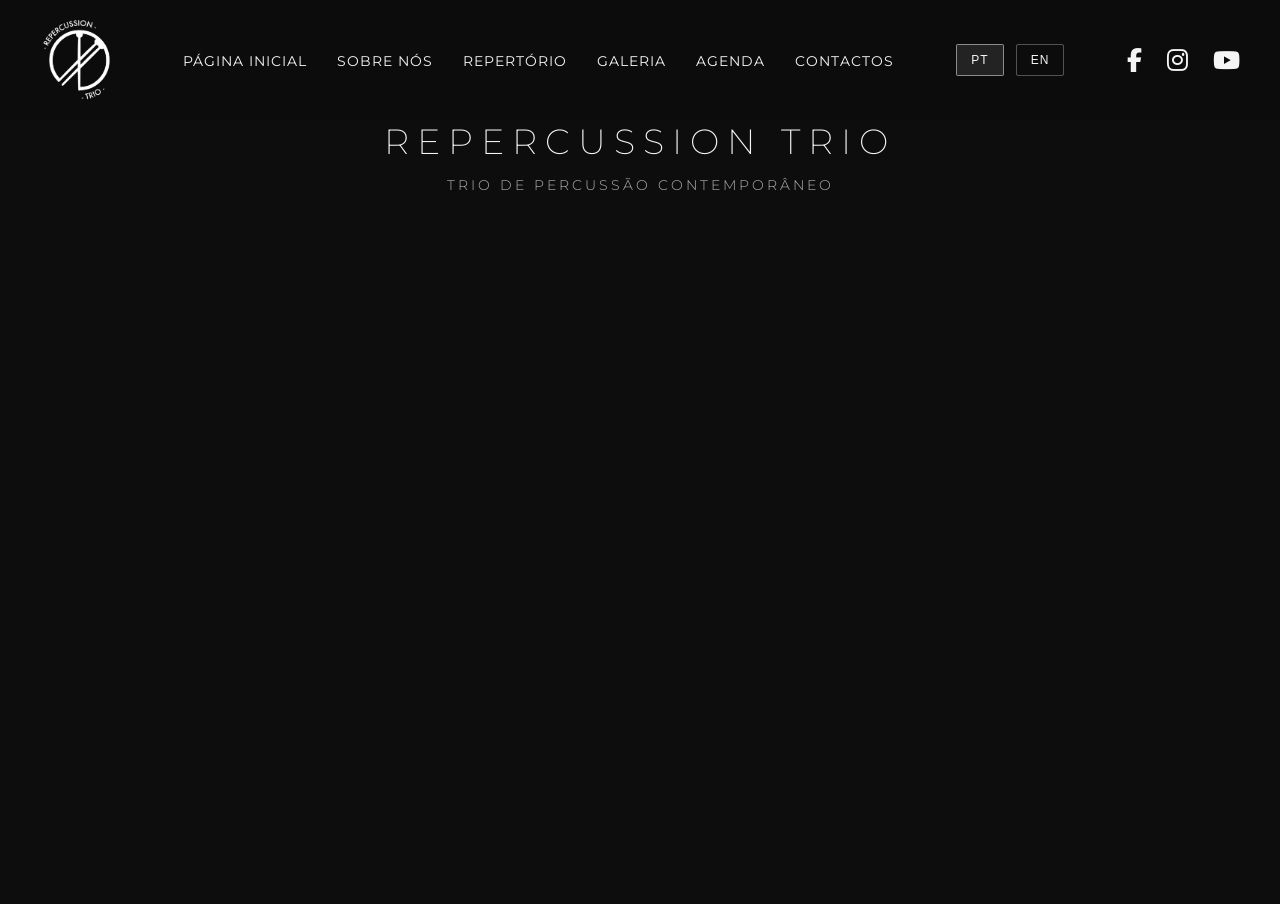
==== commit 8494a70d: "Add files via upload" ====
--- a/index.html
+++ b/index.html
@@ -93,10 +93,13 @@
 
   <main>
     <section class="hero">
-      <img src="imagens/foto-principal.jpg" alt="RePercussion Trio" class="hero-img">
+      <picture>
+  <source media="(max-width: 768px)" srcset="imagens/foto-principal-mobile.jpg">
+  <img src="imagens/foto-principal.jpg" alt="RePercussion Trio" class="hero-img">
+</picture>
       <div class="hero-text">
         <h1 data-translate="home.title">RePercussion Trio</h1>
-        <p data-translate="home.subtitle">Contemporânea | Experimental | Performativa</p>
+        <p data-translate="home.subtitle"> Trio de percussão contemporâneo</p>
       </div>
     </section>
   </main>
--- a/css/estilo.css
+++ b/css/estilo.css
@@ -1,36 +1,61 @@
 /* =========================================================
-   RESET BÁSICO
+   estilo.css — versão otimizada
+   Mantém os mesmos valores visuais e breakpoints da versão original.
    ========================================================= */
 
-* {
+:root {
+  --bg: #0d0d0d;
+  --fg: #f5f5f5;
+  --gold: #d4a574;
+  --white-02: rgba(245,245,245,.02);
+  --white-03: rgba(245,245,245,.03);
+  --white-05: rgba(245,245,245,.05);
+  --white-08: rgba(245,245,245,.08);
+  --white-10: rgba(245,245,245,.1);
+  --white-15: rgba(245,245,245,.15);
+  --white-20: rgba(245,245,245,.2);
+  --white-25: rgba(245,245,245,.25);
+  --white-30: rgba(245,245,245,.3);
+  --white-50: rgba(245,245,245,.5);
+  --white-60: rgba(245,245,245,.6);
+  --radius: 2px;
+  --ease: .3s ease;
+}
+
+*,
+*::before,
+*::after {
   margin: 0;
   padding: 0;
   box-sizing: border-box;
 }
 
-
-/* =========================================================
-   ESTILO GERAL
-   ========================================================= */
-
 body {
-  font-family: 'Montserrat', 'Helvetica Neue', Arial, sans-serif;
-  background-color: #0d0d0d;
-  color: #f5f5f5;
-}
-
-
-/* =========================================================
-   CABEÇALHO / MENU DE NAVEGAÇÃO
-   ========================================================= */
+  font-family: 'Montserrat','Helvetica Neue',Arial,sans-serif;
+  background-color: var(--bg);
+  color: var(--fg);
+}
+
+/* ===== CABEÇALHO / NAVEGAÇÃO ===== */
 
 .navbar {
   display: flex;
   align-items: center;
   justify-content: space-between;
   padding: 20px 40px;
-  background-color: rgba(13, 13, 13, 0.3);
-  backdrop-filter: blur(8px);
+
+  /* Seamless integration with the hero image */
+  background: linear-gradient(
+    to bottom,
+    rgba(0, 0, 0, 0.38) 0%,
+    rgba(0, 0, 0, 0.18) 45%,
+    rgba(0, 0, 0, 0) 100%
+  );
+
+backdrop-filter: blur(8px);
+-webkit-backdrop-filter: blur(8px);
+background: rgba(13, 13, 13, 0.5);
+
   position: fixed;
   top: 0;
   left: 0;
@@ -38,23 +63,13 @@
   z-index: 100;
 }
 
-
-.nav-links a.active {
-  opacity: 1;
-  background-color: rgba(245, 245, 245, 0.1);
-  padding: 8px 12px;
-  border-radius: 2px;
-}
-
-
 .logo {
-  color: #f5f5f5;
+  color: var(--fg);
   text-decoration: none;
   font-size: 1.3rem;
   letter-spacing: 2px;
   text-transform: uppercase;
 }
-
 
 .logo img {
   height: 80px;
@@ -62,51 +77,51 @@
   display: block;
 }
 
-
 .nav-links {
   display: flex;
   list-style: none;
   gap: 30px;
 }
 
+.nav-links a,
+.socials a,
+.mobile-socials a {
+  color: var(--fg);
+  text-decoration: none;
+}
 
 .nav-links a {
-  color: #f5f5f5;
-  text-decoration: none;
-  font-size: 0.85rem;
-  letter-spacing: 1px;
-  text-transform: uppercase;
-  transition: opacity 0.3s;
-}
-
-
-.nav-links a:hover {
-  opacity: 0.6;
-}
-
+  font-size: .85rem;
+  letter-spacing: 1px;
+  text-transform: uppercase;
+  transition: opacity var(--ease);
+}
+
+.nav-links a:hover,
+.socials a:hover,
+.mobile-socials a:hover {
+  opacity: .6;
+}
+
+.nav-links a.active {
+  opacity: 1;
+  background-color: var(--white-10);
+  padding: 8px 12px;
+  border-radius: var(--radius);
+}
 
 .socials {
   display: flex;
   gap: 25px;
 }
 
-
-.socials a {
-  color: #f5f5f5;
-  text-decoration: none;
+.socials a,
+.mobile-socials a {
   font-size: 1.5rem;
-  transition: opacity 0.3s ease;
-}
-
-
-.socials a:hover {
-  opacity: 0.6;
-}
-
-
-/* =========================================================
-   MENU HAMBURGER - MOBILE
-   ========================================================= */
+  transition: opacity var(--ease);
+}
+
+/* ===== HAMBURGER ===== */
 
 .hamburger {
   display: none;
@@ -122,13 +137,13 @@
 .hamburger span {
   width: 28px;
   height: 2px;
-  background-color: #f5f5f5;
-  transition: all 0.3s ease;
+  background-color: var(--fg);
+  transition: all var(--ease);
   border-radius: 1px;
 }
 
 .hamburger.active span:nth-child(1) {
-  transform: rotate(45deg) translate(11px, 11px);
+  transform: rotate(45deg) translate(11px,11px);
 }
 
 .hamburger.active span:nth-child(2) {
@@ -137,13 +152,10 @@
 }
 
 .hamburger.active span:nth-child(3) {
-  transform: rotate(-45deg) translate(10px, -10px);
-}
-
-
-/* =========================================================
-   MOBILE MENU OVERLAY
-   ========================================================= */
+  transform: rotate(-45deg) translate(10px,-10px);
+}
+
+/* ===== MENU MOBILE ===== */
 
 .mobile-menu {
   display: none;
@@ -151,36 +163,40 @@
   top: 0;
   left: 0;
   width: 100%;
-  height: 100%;
-  background-color: rgba(13, 13, 13, 0.98);
-  backdrop-filter: blur(8px);
+  height: 100vh;
+  background-color: rgba(13,13,13,.88);
+  backdrop-filter: blur(14px);
+  -webkit-backdrop-filter: blur(14px);
   z-index: 99;
-  padding-top: 140px;
+  padding-top: 100px;
   overflow-y: auto;
 }
 
 .mobile-menu.active {
   display: block;
-  animation: fadeIn 0.3s ease;
+  animation: fadeIn var(--ease);
 }
 
 .mobile-menu-content {
-  padding: 40px 20px;
+  padding: 30px 20px 60px;
   max-width: 100%;
   display: flex;
   flex-direction: column;
-  min-height: calc(100vh - 140px);
-}
-
+  min-height: calc(100vh - 120px);
+}
+  
 .language-switcher {
-  display: flex;
-  justify-content: center;
-  gap: 20px;
-  margin-bottom: 50px;
-  padding-bottom: 30px;
-  border-bottom: 1px solid rgba(245, 245, 245, 0.1);
-  /* Preparado para barras de idioma */
-}
+    display: flex;
+    align-items: center;
+    gap: 8px;
+    font-size: 0.68rem;
+    letter-spacing: 0.14em;
+    font-weight: 400;
+  }
+
+  .language-switcher a {
+    padding: 3px 4px;
+  }
 
 .mobile-nav-links {
   list-style: none;
@@ -191,29 +207,25 @@
 }
 
 .mobile-nav-links li {
-  border-bottom: 1px solid rgba(245, 245, 245, 0.1);
+  border-bottom: 1px solid var(--white-10);
 }
 
 .mobile-nav-links a {
   display: block;
-  color: #f5f5f5;
+  color: var(--fg);
   text-decoration: none;
-  font-size: 0.95rem;
+  font-size: .95rem;
   font-weight: 300;
   letter-spacing: 1px;
   text-transform: uppercase;
   padding: 20px;
-  transition: opacity 0.3s ease;
+  transition: opacity var(--ease);
 }
 
 .mobile-nav-links a:hover {
-  opacity: 0.6;
-  background-color: rgba(245, 245, 245, 0.05);
-}
-
-/* =========================================================
-   MOBILE SOCIALS - FOOTER DO MENU
-   ========================================================= */
+  opacity: .6;
+  background-color: var(--white-05);
+}
 
 .mobile-socials {
   display: none;
@@ -221,35 +233,16 @@
   gap: 30px;
   padding-top: 30px;
   margin-top: 30px;
-  border-top: 1px solid rgba(245, 245, 245, 0.1);
+  border-top: 1px solid var(--white-10);
   flex-shrink: 0;
 }
 
-.mobile-socials a {
-  color: #f5f5f5;
-  text-decoration: none;
-  font-size: 1.5rem;
-  transition: opacity 0.3s ease;
-}
-
-.mobile-socials a:hover {
-  opacity: 0.6;
-}
-
-
 @keyframes fadeIn {
-  from {
-    opacity: 0;
-  }
-  to {
-    opacity: 1;
-  }
-}
-
-
-/* =========================================================
-   HERO
-   ========================================================= */
+  from { opacity: 0; }
+  to { opacity: 1; }
+}
+
+/* ===== HERO ===== */
 
 .hero {
   position: relative;
@@ -257,14 +250,12 @@
   height: 100vh;
 }
 
-
 .hero-img {
   width: 100%;
   height: 100%;
   object-fit: cover;
-  filter: brightness(0.6);
-}
-
+  filter: brightness(.6);
+}
 
 .hero-text {
   position: absolute;
@@ -274,7 +265,6 @@
   text-align: center;
 }
 
-
 .hero-text h1 {
   font-size: 2.2rem;
   font-weight: 200;
@@ -283,19 +273,16 @@
   margin-bottom: 14px;
 }
 
-
-.hero-text p {
-  font-size: 0.85rem;
+.hero-text p,
+.page-subtitle {
+  font-size: .85rem;
   font-weight: 300;
   letter-spacing: 3px;
   text-transform: uppercase;
-  opacity: 0.7;
-}
-
-
-/* =========================================================
-   CONTEÚDO GERAL DAS PÁGINAS
-   ========================================================= */
+  opacity: .7;
+}
+
+/* ===== CONTEÚDO ===== */
 
 .page-content {
   padding: 140px 40px 80px;
@@ -303,65 +290,53 @@
   margin: 0 auto;
 }
 
+.page-title,
+.section-title {
+  font-weight: 200;
+  text-transform: uppercase;
+  text-align: center;
+  position: relative;
+}
 
 .page-title {
   font-size: 2rem;
-  font-weight: 200;
   letter-spacing: 6px;
-  text-transform: uppercase;
   margin-bottom: 60px;
-  text-align: center;
-  position: relative;
-}
-
+}
 
 .page-title::after {
   content: "";
   display: block;
   width: 300px;
   height: 1px;
-  background-color: #f5f5f5;
-  opacity: 0.5;
+  background-color: var(--fg);
+  opacity: .5;
   margin: 20px auto 0;
 }
 
-
 .page-subtitle {
-  font-size: 0.85rem;
-  font-weight: 300;
-  letter-spacing: 3px;
-  text-transform: uppercase;
-  opacity: 0.7;
   text-align: center;
   margin-bottom: 40px;
 }
 
-
 .section-title {
   font-size: 1.3rem;
   font-weight: 300;
   letter-spacing: 3px;
-  text-transform: uppercase;
   margin: 60px 0 30px;
-  text-align: center;
-  position: relative;
-}
-
+}
 
 .section-title::after {
   content: "";
   display: block;
   width: 180px;
   height: 1px;
-  background-color: #f5f5f5;
-  opacity: 0.5;
+  background-color: var(--fg);
+  opacity: .5;
   margin: 16px auto 0;
 }
 
-
-/* =========================================================
-   SECÇÃO SOBRE
-   ========================================================= */
+/* ===== SOBRE ===== */
 
 .about-container {
   display: flex;
@@ -370,35 +345,28 @@
   text-align: justify;
 }
 
-
 .about-img {
   width: 45%;
   border-radius: 4px;
 }
 
-
 .about-text {
   width: 55%;
   line-height: 1.8;
   font-weight: 300;
 }
 
-
-/* =========================================================
-   SECÇÃO MEMBROS
-   ========================================================= */
+/* ===== MEMBROS ===== */
 
 .members-grid {
   display: grid;
-  grid-template-columns: repeat(3, 1fr);
+  grid-template-columns: repeat(3,1fr);
   gap: 40px;
 }
-
 
 .member-card {
   text-align: justify;
 }
-
 
 .member-img {
   width: 100%;
@@ -408,7 +376,6 @@
   margin-bottom: 20px;
 }
 
-
 .member-card h3 {
   font-weight: 300;
   letter-spacing: 1px;
@@ -417,18 +384,84 @@
   font-size: 1rem;
 }
 
-
 .member-card p {
-  font-size: 0.9rem;
-  font-weight: 300;
-  opacity: 0.8;
+  font-size: .9rem;
+  font-weight: 300;
+  opacity: .8;
   line-height: 1.6;
 }
 
-
-/* =========================================================
-   SECÇÃO PRÉMIOS
-   ========================================================= */
+.members-mobile {
+  display: none;
+}
+
+.members-tabs {
+  display: flex;
+  gap: 15px;
+  justify-content: center;
+  margin-bottom: 40px;
+  flex-wrap: wrap;
+}
+
+.member-btn,
+.language-btn {
+  border: 1px solid var(--white-30);
+  background-color: transparent;
+  color: var(--fg);
+  cursor: pointer;
+  transition: all var(--ease);
+  border-radius: var(--radius);
+}
+
+.member-btn {
+  padding: 12px 30px;
+  font-size: .9rem;
+  font-weight: 300;
+  letter-spacing: 1px;
+  text-transform: uppercase;
+}
+
+.member-btn:hover,
+.language-btn:hover {
+  background-color: var(--white-10);
+  border-color: var(--white-60);
+}
+
+.member-btn.active,
+.language-btn.active {
+  background-color: var(--white-10);
+  border-color: var(--white-50);
+  opacity: 1;
+}
+
+.member-detail {
+  animation: fadeInUp .4s ease;
+}
+
+.member-detail img {
+  width: 100%;
+  border-radius: var(--radius);
+  margin-bottom: 25px;
+  aspect-ratio: 1 / 1;
+  object-fit: cover;
+}
+
+.member-detail h3 {
+  font-size: 1.2rem;
+  font-weight: 300;
+  letter-spacing: 1px;
+  text-transform: uppercase;
+  margin: 0 0 20px;
+}
+
+.member-detail p {
+  font-size: .9rem;
+  font-weight: 300;
+  line-height: 1.8;
+  opacity: .85;
+}
+
+/* ===== PRÉMIOS ===== */
 
 .awards-list {
   list-style: none;
@@ -436,25 +469,20 @@
   margin: 0 auto;
 }
 
-
 .awards-list li {
   display: flex;
   gap: 20px;
   padding: 16px 0;
-  border-bottom: 1px solid rgba(255, 255, 255, 0.15);
-  font-weight: 300;
-}
-
+  border-bottom: 1px solid rgba(255,255,255,.15);
+  font-weight: 300;
+}
 
 .award-year {
-  opacity: 0.6;
+  opacity: .6;
   min-width: 50px;
 }
 
-
-/* =========================================================
-   REPERTÓRIO
-   ========================================================= */
+/* ===== REPERTÓRIO ===== */
 
 .repertoire-grid {
   display: grid;
@@ -462,26 +490,17 @@
   grid-template-columns: 1fr;
 }
 
-
 .work {
   display: flex;
   justify-content: space-between;
   align-items: flex-start;
   padding: 24px 0;
-  border-bottom: 1px solid rgba(245, 245, 245, 0.15);
-  transition: opacity 0.3s ease;
-}
-
-
-.work:hover {
-  opacity: 0.8;
-}
-
-
-.work-info {
-  flex: 1;
-}
-
+  border-bottom: 1px solid var(--white-15);
+  transition: opacity var(--ease);
+}
+
+.work:hover { opacity: .8; }
+.work-info { flex: 1; }
 
 .work-meta {
   display: flex;
@@ -489,137 +508,108 @@
   margin-bottom: 12px;
 }
 
-
 .composer {
-  font-size: 0.85rem;
+  font-size: .85rem;
   font-weight: 300;
   letter-spacing: 2px;
   text-transform: uppercase;
-  opacity: 0.7;
+  opacity: .7;
   min-width: 220px;
 }
-
 
 .work-title {
   font-size: 1rem;
   font-weight: 300;
   letter-spacing: 1px;
-  color: #f5f5f5;
-}
-
+  color: var(--fg);
+}
 
 .work-title a {
-  color: #f5f5f5;
+  color: var(--fg);
   text-decoration: none;
-  border-bottom: 1px dashed rgba(245, 245, 245, 0.3);
-  transition: border-color 0.3s ease;
-}
-
+  border-bottom: 1px dashed var(--white-30);
+  transition: border-color var(--ease);
+}
 
 .work-title a:hover {
-  border-bottom-color: rgba(245, 245, 245, 0.6);
-}
-
+  border-bottom-color: var(--white-60);
+}
 
 .commision {
   display: inline;
-  font-size: 0.9rem;
-  font-weight: 300;
-  color: #f5f5f5;
+  font-size: .9rem;
+  font-weight: 300;
+  color: var(--fg);
   margin-left: 8px;
 }
 
-
 .commision-note {
-  font-size: 0.75rem;
-  font-weight: 300;
-  letter-spacing: 1px;
-  opacity: 0.6;
+  font-size: .75rem;
+  font-weight: 300;
+  letter-spacing: 1px;
+  opacity: .6;
   text-align: right;
   margin-bottom: 30px;
-  color: #f5f5f5;
-}
-
+  color: var(--fg);
+}
 
 .year {
-  font-size: 0.85rem;
-  font-weight: 300;
-  letter-spacing: 1px;
-  opacity: 0.6;
+  font-size: .85rem;
+  font-weight: 300;
+  letter-spacing: 1px;
+  opacity: .6;
   text-align: right;
   min-width: 80px;
 }
 
-
-/* =========================================================
-   AGENDA - TABS
-   ========================================================= */
-
-.events-tabs {
-  position: relative;
-}
-
-
-input[type="radio"][name="event-tabs"] {
-  display: none;
-}
-
+/* ===== AGENDA ===== */
+
+.events-tabs { position: relative; }
+
+input[type="radio"][name="event-tabs"] { display: none; }
 
 .tabs-header {
   display: flex;
   gap: 40px;
   margin-bottom: 50px;
-  border-bottom: 1px solid rgba(245, 245, 245, 0.15);
+  border-bottom: 1px solid var(--white-15);
   padding-bottom: 20px;
 }
 
-
 .tab-label {
-  font-size: 0.9rem;
+  font-size: .9rem;
   font-weight: 300;
   letter-spacing: 2px;
   text-transform: uppercase;
-  opacity: 0.6;
+  opacity: .6;
   cursor: pointer;
-  transition: opacity 0.3s ease;
+  transition: opacity var(--ease);
   padding-bottom: 30px;
   border-bottom: 2px solid transparent;
   margin-bottom: -30px;
 }
 
-
-.tab-label:hover {
-  opacity: 0.9;
-}
-
+.tab-label:hover { opacity: .9; }
 
 #tab-proximos:checked ~ .tabs-header label[for="tab-proximos"],
 #tab-passados:checked ~ .tabs-header label[for="tab-passados"] {
   opacity: 1;
-  border-bottom-color: rgba(245, 245, 245, 0.5);
-}
-
-
-.tab-content {
-  display: none;
-}
-
+  border-bottom-color: var(--white-50);
+}
+
+.tab-content { display: none; }
 
 #tab-proximos:checked ~ #proximos,
 #tab-passados:checked ~ #passados {
   display: block;
 }
 
-
-/* =========================================================
-   TIMELINE - PRÓXIMOS EVENTOS
-   ========================================================= */
+/* ===== TIMELINE ===== */
 
 .timeline {
   position: relative;
   padding: 40px 0;
 }
-
 
 .timeline::before {
   content: "";
@@ -629,15 +619,13 @@
   top: 0;
   bottom: 0;
   width: 1px;
-  background-color: rgba(245, 245, 245, 0.2);
-}
-
+  background-color: var(--white-20);
+}
 
 .timeline-item {
   margin-bottom: 50px;
   position: relative;
 }
-
 
 .timeline-item:nth-child(odd) .timeline-content {
   margin-left: 0;
@@ -646,14 +634,12 @@
   text-align: right;
 }
 
-
 .timeline-item:nth-child(even) .timeline-content {
   margin-left: 50%;
   margin-right: 0;
   padding-left: 40px;
   text-align: left;
 }
-
 
 .timeline-item::before {
   content: "";
@@ -663,39 +649,39 @@
   top: 30px;
   width: 12px;
   height: 12px;
-  background-color: #0d0d0d;
-  border: 2px solid rgba(245, 245, 245, 0.5);
+  background-color: var(--bg);
+  border: 2px solid var(--white-50);
   border-radius: 50%;
   z-index: 10;
-  transition: all 0.3s ease;
-}
-
+  transition: all var(--ease);
+}
 
 .timeline-item:hover::before {
-  background-color: rgba(245, 245, 245, 0.3);
-  border-color: rgba(245, 245, 245, 0.8);
-}
-
+  background-color: var(--white-30);
+  border-color: var(--white-60);
+}
 
 .timeline-item.event-card::before {
   display: none !important;
 }
 
+.timeline-content,
+.event-card {
+  background-color: var(--white-03);
+  border: 1px solid var(--white-10);
+  border-radius: var(--radius);
+  transition: all var(--ease);
+}
 
 .timeline-content {
   padding: 30px;
-  background-color: rgba(245, 245, 245, 0.03);
-  border: 1px solid rgba(245, 245, 245, 0.1);
-  border-radius: 2px;
-  transition: all 0.3s ease;
-}
-
-
-.timeline-content:hover {
-  background-color: rgba(245, 245, 245, 0.05);
-  border-color: rgba(245, 245, 245, 0.2);
-}
-
+}
+
+.timeline-content:hover,
+.event-card:hover {
+  background-color: var(--white-05);
+  border-color: var(--white-20);
+}
 
 .event-date-badge {
   display: inline-block;
@@ -703,7 +689,6 @@
   margin-bottom: 15px;
 }
 
-
 .event-date-badge .day {
   display: block;
   font-size: 1.5rem;
@@ -711,17 +696,15 @@
   letter-spacing: 2px;
 }
 
-
 .event-date-badge .month {
   display: block;
-  font-size: 0.75rem;
+  font-size: .75rem;
   font-weight: 300;
   letter-spacing: 2px;
   text-transform: uppercase;
-  opacity: 0.6;
+  opacity: .6;
   margin-top: 5px;
 }
-
 
 .event-title {
   font-size: 1.1rem;
@@ -731,139 +714,124 @@
   text-transform: uppercase;
 }
 
-
 .event-time {
-  font-size: 0.85rem;
-  font-weight: 300;
+  font-size: .85rem;
+  font-weight: 300;
+  opacity: .7;
+  margin-bottom: 8px;
+  letter-spacing: 1px;
+}
+
+.event-location {
+  font-size: .85rem;
+  font-weight: 300;
+  opacity: .8;
+  margin-bottom: 15px;
+  letter-spacing: .5px;
+}
+
+.event-description {
+  font-size: .9rem;
+  font-weight: 300;
+  line-height: 1.6;
+  opacity: .75;
+}
+
+.timeline-year-header {
+  font-size: 1.2rem;
+  font-weight: 300;
+  letter-spacing: 2px;
+  margin-top: 40px;
+  margin-bottom: 20px;
+  text-transform: uppercase;
   opacity: 0.7;
-  margin-bottom: 8px;
-  letter-spacing: 1px;
-}
-
-
-.event-location {
-  font-size: 0.85rem;
-  font-weight: 300;
-  opacity: 0.8;
-  margin-bottom: 15px;
-  letter-spacing: 0.5px;
-}
-
-
-.event-description {
-  font-size: 0.9rem;
-  font-weight: 300;
-  line-height: 1.6;
-  opacity: 0.75;
-}
-
-
-/* =========================================================
-   CARDS - EVENTOS PASSADOS
-   ========================================================= */
+  border-bottom: 1px solid var(--white-10);
+  padding-bottom: 10px;
+}
+
+/* ===== EVENTOS PASSADOS ===== */
 
 .cards-grid {
-  display: grid;
-  grid-template-columns: repeat(auto-fit, minmax(500px, 1fr));
+  display: block;
+  grid-template-columns: repeat(auto-fit,minmax(500px,1fr));
   gap: 30px;
 }
-
 
 .event-card {
   display: flex;
   gap: 30px;
   padding: 30px;
-  background-color: rgba(245, 245, 245, 0.03);
-  border: 1px solid rgba(245, 245, 245, 0.1);
-  border-radius: 2px;
-  transition: all 0.3s ease;
-}
-
-
-.event-card:hover {
-  background-color: rgba(245, 245, 245, 0.05);
-  border-color: rgba(245, 245, 245, 0.2);
-}
-
+}
+
+.event-list-item {
+  padding: 15px 0;
+  border-bottom: 1px solid var(--white-10);
+  display: block;
+}
+
+.event-list-item:last-child {
+  border-bottom: none;
+}
+
+.event-list-item .event-date-badge {
+  display: inline-block;
+  margin-right: 20px;
+  min-width: auto;
+}
+
+.event-list-item .event-title {
+  display: inline;
+}
 
 .event-card .event-date-badge {
   min-width: 80px;
   flex-shrink: 0;
 }
 
-
-.event-card .event-date-badge .day {
-  font-size: 2rem;
-  color: #d4a574;
-}
-
-
+.event-card .event-date-badge .day,
 .event-card .event-date-badge .month {
-  color: #d4a574;
-}
-
-
-.event-card-content {
-  flex: 1;
-}
-
-
-.event-card .event-title {
-  margin-bottom: 10px;
-}
-
-
-.event-card .event-time {
-  margin-bottom: 5px;
-}
-
-
-.event-card .event-location {
-  margin-bottom: 10px;
-}
-
-
-.event-card .event-description {
-  margin: 0;
-}
-
-
-/* =========================================================
-   JANELA FLUTUANTE - PRÓXIMO CONCERTO
-   ========================================================= */
+  color: var(--gold);
+}
+
+.event-card .event-date-badge .day { font-size: 2rem; }
+
+.event-card-content { flex: 1; }
+.event-card .event-title { margin-bottom: 10px; }
+.event-card .event-time { margin-bottom: 5px; }
+.event-card .event-location { margin-bottom: 10px; }
+.event-card .event-description { margin: 0; }
+
+/* ===== CONCERTO FLUTUANTE ===== */
 
 .floating-concert {
   position: fixed;
   bottom: 40px;
   right: 40px;
-  background-color: rgba(245, 245, 245, 0.05);
-  border: 1px solid rgba(245, 245, 245, 0.15);
-  border-radius: 2px;
+  background-color: var(--white-05);
+  border: 1px solid var(--white-15);
+  border-radius: var(--radius);
   padding: 25px;
   max-width: 350px;
   backdrop-filter: blur(10px);
   z-index: 50;
-  transition: all 0.3s ease;
-  box-shadow: 0 8px 32px rgba(0, 0, 0, 0.3);
-}
-
+  transition: all var(--ease);
+  box-shadow: 0 8px 32px rgba(0,0,0,.3);
+}
 
 .floating-concert:hover {
-  background-color: rgba(245, 245, 245, 0.08);
-  border-color: rgba(245, 245, 245, 0.25);
+  background-color: var(--white-08);
+  border-color: var(--white-25);
   transform: translateY(-5px);
 }
 
-
 .floating-concert-label {
-  font-size: 0.7rem;
+  font-size: .7rem;
   font-weight: 300;
   letter-spacing: 2px;
   text-transform: uppercase;
-  opacity: 0.6;
+  opacity: .6;
   margin-bottom: 12px;
 }
-
 
 .floating-concert-date {
   font-size: 2rem;
@@ -872,16 +840,14 @@
   margin-bottom: 8px;
 }
 
-
 .floating-concert-month {
-  font-size: 0.85rem;
-  font-weight: 300;
-  letter-spacing: 1px;
-  text-transform: uppercase;
-  opacity: 0.7;
+  font-size: .85rem;
+  font-weight: 300;
+  letter-spacing: 1px;
+  text-transform: uppercase;
+  opacity: .7;
   margin-bottom: 15px;
 }
-
 
 .floating-concert-title {
   font-size: 1rem;
@@ -891,168 +857,76 @@
   text-transform: uppercase;
 }
 
-
 .floating-concert-time {
-  font-size: 0.85rem;
-  font-weight: 300;
-  opacity: 0.7;
+  font-size: .85rem;
+  font-weight: 300;
+  opacity: .7;
   margin-bottom: 8px;
 }
 
-
 .floating-concert-location {
-  font-size: 0.85rem;
-  font-weight: 300;
-  opacity: 0.8;
+  font-size: .85rem;
+  font-weight: 300;
+  opacity: .8;
   margin-bottom: 15px;
 }
-
 
 .floating-concert-link {
   display: inline-block;
-  font-size: 0.8rem;
-  font-weight: 300;
-  letter-spacing: 1px;
-  text-transform: uppercase;
-  color: #f5f5f5;
+  font-size: .8rem;
+  font-weight: 300;
+  letter-spacing: 1px;
+  text-transform: uppercase;
+  color: var(--fg);
   text-decoration: none;
-  border: 1px solid rgba(245, 245, 245, 0.3);
+  border: 1px solid var(--white-30);
   padding: 10px 20px;
-  transition: all 0.3s ease;
-  border-radius: 2px;
-}
-
+  transition: all var(--ease);
+  border-radius: var(--radius);
+}
 
 .floating-concert-link:hover {
-  background-color: rgba(245, 245, 245, 0.1);
-  border-color: rgba(245, 245, 245, 0.6);
-}
-
-
-/* =========================================================
-   FOOTER
-   ========================================================= */
+  background-color: var(--white-10);
+  border-color: var(--white-60);
+}
+
+/* ===== FOOTER ===== */
 
 footer {
   text-align: center;
   padding: 80px 40px;
-  color: #f5f5f5;
-  font-size: 0.85rem;
-  font-weight: 300;
-  letter-spacing: 1px;
-  opacity: 0.6;
-}
-
+  color: var(--fg);
+  font-size: .85rem;
+  font-weight: 300;
+  letter-spacing: 1px;
+  opacity: .6;
+}
 
 footer::before {
   content: "";
   display: block;
   width: 300px;
   height: 1px;
-  background-color: #f5f5f5;
-  opacity: 0.5;
+  background-color: var(--fg);
+  opacity: .5;
   margin: 0 auto 40px;
 }
 
-
-/* =========================================================
-   MOBILE MEMBERS
-   ========================================================= */
-
-.members-mobile {
-  display: none;
-}
-
-
-.members-tabs {
-  display: flex;
-  gap: 15px;
-  justify-content: center;
-  margin-bottom: 40px;
-  flex-wrap: wrap;
-}
-
-
-.member-btn {
-  padding: 12px 30px;
-  border: 1px solid rgba(245, 245, 245, 0.3);
-  background-color: transparent;
-  color: #f5f5f5;
-  font-size: 0.9rem;
-  font-weight: 300;
-  letter-spacing: 1px;
-  text-transform: uppercase;
-  cursor: pointer;
-  transition: all 0.3s ease;
-  border-radius: 2px;
-}
-
-
-.member-btn:hover {
-  background-color: rgba(245, 245, 245, 0.1);
-  border-color: rgba(245, 245, 245, 0.6);
-}
-
-
-.member-btn.active {
-  background-color: rgba(245, 245, 245, 0.1);
-  border-color: rgba(245, 245, 245, 0.5);
-  opacity: 1;
-}
-
-
-.member-detail {
-  animation: fadeInUp 0.4s ease;
-}
-
-
-.member-detail img {
-  width: 100%;
-  border-radius: 2px;
-  margin-bottom: 25px;
-  aspect-ratio: 1 / 1;
-  object-fit: cover;
-}
-
-
-.member-detail h3 {
-  font-size: 1.2rem;
-  font-weight: 300;
-  letter-spacing: 1px;
-  text-transform: uppercase;
-  margin-bottom: 20px;
-  margin-top: 0;
-}
-
-
-.member-detail p {
-  font-size: 0.9rem;
-  font-weight: 300;
-  line-height: 1.8;
-  opacity: 0.85;
-}
-
-
-/* =========================================================
-   CONTACTOS
-   ========================================================= */
+/* ===== CONTACTOS ===== */
 
 .contact-section {
   display: flex;
   flex-direction: column;
   gap: 40px;
 }
-
 
 .contact-top {
   display: grid;
   grid-template-columns: 1fr 1fr;
   gap: 80px;
-  max-width: 1000px;
   margin: 0 auto;
-  align-items: center;
-}
-
+  align-items: start;
+}
 
 .contact-email {
   text-align: center;
@@ -1061,11 +935,7 @@
   align-items: center;
 }
 
-
-.contact-email h2 {
-  order: 1;
-}
-
+.contact-email h2 { order: 1; }
 
 .contact-email p {
   font-size: 1.2rem;
@@ -1074,66 +944,55 @@
   order: 2;
 }
 
-
 .contact-email a {
-  color: #f5f5f5;
+  color: var(--fg);
   text-decoration: none;
-  border-bottom: 1px dashed rgba(245, 245, 245, 0.3);
-  transition: border-color 0.3s ease;
-}
-
-
-.contact-email a:hover {
-  border-bottom-color: rgba(245, 245, 245, 0.6);
-}
-
+  border-bottom: 1px dashed var(--white-30);
+  transition: border-color var(--ease);
+}
+
+.contact-email a:hover { border-bottom-color: var(--white-60); }
 
 .press-photos-section {
+  display: flex;
+  flex-direction: column;
+  align-items: center;
   text-align: center;
 }
-
 
 .press-photos-section h2 {
   text-align: center;
 }
 
-
 .press-description {
-  font-size: 0.95rem;
-  font-weight: 300;
-  opacity: 0.8;
-  margin-top: 20px;
-  margin-bottom: 30px;
-}
-
+  font-size: .95rem;
+  font-weight: 300;
+  opacity: .8;
+  margin: 20px 0 30px;
+}
 
 .download-button {
   display: inline-block;
   margin-top: 20px;
   padding: 15px 40px;
-  border: 1px solid rgba(245, 245, 245, 0.3);
-  color: #f5f5f5;
+  border: 1px solid var(--white-30);
+  color: var(--fg);
   text-decoration: none;
-  font-size: 0.9rem;
-  font-weight: 300;
-  letter-spacing: 1px;
-  text-transform: uppercase;
-  transition: all 0.3s ease;
-  border-radius: 2px;
+  font-size: .9rem;
+  font-weight: 300;
+  letter-spacing: 1px;
+  text-transform: uppercase;
+  transition: all var(--ease);
+  border-radius: var(--radius);
   cursor: pointer;
 }
 
-
 .download-button:hover {
-  background-color: rgba(245, 245, 245, 0.1);
-  border-color: rgba(245, 245, 245, 0.6);
-}
-
-
-.download-button i {
-  margin-right: 10px;
-}
-
+  background-color: var(--white-10);
+  border-color: var(--white-60);
+}
+
+.download-button i { margin-right: 10px; }
 
 .socials-section {
   text-align: center;
@@ -1144,7 +1003,6 @@
   align-items: center;
 }
 
-
 .socials-links {
   display: flex;
   justify-content: center;
@@ -1153,71 +1011,54 @@
   width: 100%;
 }
 
-
 .socials-links a {
   display: flex;
   flex-direction: column;
   align-items: center;
   gap: 12px;
-  color: #f5f5f5;
+  color: var(--fg);
   text-decoration: none;
-  font-size: 0.9rem;
-  font-weight: 300;
-  letter-spacing: 1px;
-  text-transform: uppercase;
-  transition: opacity 0.3s ease;
-}
-
-
-.socials-links a:hover {
-  opacity: 0.6;
-}
-
+  font-size: .9rem;
+  font-weight: 300;
+  letter-spacing: 1px;
+  text-transform: uppercase;
+  transition: opacity var(--ease);
+}
+
+.socials-links a:hover { opacity: .6; }
 
 .socials-links i {
   font-size: 2rem;
-  color: #f5f5f5;
-}
-
-
-/* =========================================================
-   GALERIA
-   ========================================================= */
+  color: var(--fg);
+}
+
+/* ===== GALERIA ===== */
 
 .gallery-masonry {
   display: grid;
-  grid-template-columns: repeat(3, 1fr);
+  grid-template-columns: repeat(3,1fr);
   gap: 20px;
   max-width: 1200px;
   margin: 0 auto 80px;
   padding: 40px 0;
 }
 
-
-/* Item base */
-
 .gallery-item {
   position: relative;
   overflow: hidden;
-  background-color: rgba(245, 245, 245, 0.03);
-  border: 1px solid rgba(245, 245, 245, 0.1);
+  background-color: var(--white-03);
+  border: 1px solid var(--white-10);
   aspect-ratio: 1 / 1;
   cursor: pointer;
-  transition: all 0.3s ease;
+  transition: all var(--ease);
   min-width: 0;
 }
 
-
 .gallery-item:hover {
-  background-color: rgba(245, 245, 245, 0.05);
-  border-color: rgba(245, 245, 245, 0.2);
+  background-color: var(--white-05);
+  border-color: var(--white-20);
   transform: scale(1.02);
 }
-
-
-/* =========================================================
-   TAMANHOS
-   ========================================================= */
 
 .gallery-item.size-small {
   grid-column: span 1;
@@ -1225,43 +1066,29 @@
   aspect-ratio: 1 / 1;
 }
 
-
 .gallery-item.size-medium {
   grid-column: span 1;
   grid-row: span 1;
   aspect-ratio: 4 / 5;
 }
 
-
 .gallery-item.size-large {
   grid-column: span 2;
   grid-row: span 2;
   aspect-ratio: auto;
 }
 
-
-/* =========================================================
-   FOTOGRAFIAS
-   ========================================================= */
-
-.photo-item {
-  position: relative;
-}
-
+.photo-item { position: relative; }
 
 .gallery-photo {
   width: 100%;
   height: 100%;
   display: block;
   object-fit: cover;
-  transition: transform 0.3s ease;
-}
-
-
-.photo-item:hover .gallery-photo {
-  transform: scale(1.05);
-}
-
+  transition: transform var(--ease);
+}
+
+.photo-item:hover .gallery-photo { transform: scale(1.05); }
 
 .photo-overlay {
   position: absolute;
@@ -1269,33 +1096,25 @@
   display: flex;
   align-items: center;
   justify-content: center;
-  background-color: rgba(0, 0, 0, 0.35);
+  background-color: rgba(0,0,0,.35);
   opacity: 0;
-  transition: opacity 0.3s ease;
-}
-
-
-.photo-item:hover .photo-overlay {
-  opacity: 1;
-}
-
+  transition: opacity var(--ease);
+}
+
+.photo-item:hover .photo-overlay { opacity: 1; }
 
 .photo-overlay i {
   font-size: 1.8rem;
-  color: #f5f5f5;
-}
-
-
-/* =========================================================
-   VÍDEOS
-   ========================================================= */
+  color: var(--fg);
+}
+
+/* ===== VÍDEOS ===== */
 
 .video-item {
   display: flex;
   flex-direction: column;
   min-height: 0;
 }
-
 
 .video-thumbnail {
   position: relative;
@@ -1304,132 +1123,110 @@
   overflow: hidden;
 }
 
-
 .video-thumb-img {
   width: 100%;
   height: 100%;
   display: block;
   object-fit: cover;
-  transition: transform 0.3s ease;
-}
-
-
-.video-item:hover .video-thumb-img {
-  transform: scale(1.05);
-}
-
+  transition: transform var(--ease);
+}
+
+.video-item:hover .video-thumb-img { transform: scale(1.05); }
 
 .video-play-icon {
   position: absolute;
   top: 50%;
   left: 50%;
-  transform: translate(-50%, -50%);
+  transform: translate(-50%,-50%);
   width: 60px;
   height: 60px;
-  background-color: rgba(0, 0, 0, 0.55);
+  background-color: rgba(0,0,0,.55);
   border-radius: 50%;
   display: flex;
   align-items: center;
   justify-content: center;
   opacity: 0;
-  transition: opacity 0.3s ease;
-}
-
-
-.video-item:hover .video-play-icon {
-  opacity: 1;
-}
-
+  transition: opacity var(--ease);
+}
+
+.video-item:hover .video-play-icon { opacity: 1; }
 
 .video-play-icon i {
   font-size: 1.3rem;
-  color: #f5f5f5;
+  color: var(--fg);
   margin-left: 3px;
 }
-
 
 .video-info-card {
   flex-shrink: 0;
   padding: 12px;
-  background-color: rgba(245, 245, 245, 0.02);
-  border-top: 1px solid rgba(245, 245, 245, 0.1);
-}
-
+  background-color: var(--white-02);
+  border-top: 1px solid var(--white-10);
+}
 
 .video-title {
-  font-size: 0.85rem;
+  font-size: .85rem;
   font-weight: 300;
   letter-spacing: 1px;
   text-transform: uppercase;
   margin: 0 0 6px;
 }
 
-
 .video-meta {
-  font-size: 0.75rem;
-  font-weight: 300;
-  opacity: 0.65;
+  font-size: .75rem;
+  font-weight: 300;
+  opacity: .65;
   margin: 0;
 }
 
-
 .video-year {
-  font-size: 0.7rem;
-  font-weight: 300;
-  opacity: 0.5;
+  font-size: .7rem;
+  font-weight: 300;
+  opacity: .5;
   margin: 4px 0 0;
 }
 
-
-/* =========================================================
-   LIGHTBOX
-   ========================================================= */
-
-.lightbox {
+/* ===== LIGHTBOX / YOUTUBE ===== */
+
+.lightbox,
+.youtube-modal {
   display: none;
   position: fixed;
-  top: 0;
-  left: 0;
+  inset: 0;
   width: 100%;
   height: 100%;
-  background-color: rgba(0, 0, 0, 0.95);
+  background-color: rgba(0,0,0,.95);
   z-index: 1000;
   align-items: center;
   justify-content: center;
 }
 
-
-.lightbox.active {
-  display: flex;
-}
-
+.lightbox.active,
+.youtube-modal.active { display: flex; }
 
 .lightbox-image {
   max-width: 85%;
   max-height: 85%;
   object-fit: contain;
-  animation: zoomIn 0.3s ease;
-}
-
-
-.lightbox-close {
+  animation: zoomIn var(--ease);
+}
+
+.lightbox-close,
+.youtube-close {
   position: absolute;
   top: 20px;
   right: 60px;
   font-size: 5rem;
-  color: #f5f5f5;
+  color: var(--fg);
   cursor: pointer;
-  transition: opacity 0.3s ease;
+  transition: opacity var(--ease);
   background: none;
   border: none;
   padding: 10px;
 }
 
-
-.lightbox-close:hover {
-  opacity: 0.6;
-}
-
+.lightbox-close:hover,
+.youtube-close:hover { opacity: .6; }
 
 .lightbox-nav {
   position: absolute;
@@ -1440,135 +1237,62 @@
   gap: 20px;
 }
 
-
 .lightbox-prev,
 .lightbox-next {
-  background-color: rgba(245, 245, 245, 0.1);
-  border: 1px solid rgba(245, 245, 245, 0.3);
-  color: #f5f5f5;
+  background-color: var(--white-10);
+  border: 1px solid var(--white-30);
+  color: var(--fg);
   font-size: 1.5rem;
   width: 50px;
   height: 50px;
-  border-radius: 2px;
+  border-radius: var(--radius);
   cursor: pointer;
-  transition: all 0.3s ease;
+  transition: all var(--ease);
   display: flex;
   align-items: center;
   justify-content: center;
 }
 
-
 .lightbox-prev:hover,
 .lightbox-next:hover {
-  background-color: rgba(245, 245, 245, 0.2);
-  border-color: rgba(245, 245, 245, 0.6);
-}
-
-
-/* =========================================================
-   YOUTUBE MODAL
-   ========================================================= */
-
-.youtube-modal {
-  display: none;
-  position: fixed;
-  top: 0;
-  left: 0;
-  width: 100%;
-  height: 100%;
-  background-color: rgba(0, 0, 0, 0.95);
-  z-index: 1000;
-  align-items: center;
-  justify-content: center;
-  padding: 40px;
-}
-
-
-.youtube-modal.active {
-  display: flex;
-}
-
+  background-color: var(--white-20);
+  border-color: var(--white-60);
+}
+
+.youtube-modal { padding: 40px; }
 
 .youtube-container {
   position: relative;
   width: 100%;
   max-width: 900px;
   aspect-ratio: 16 / 9;
-  animation: slideUp 0.4s ease;
-}
-
+  animation: slideUp .4s ease;
+}
 
 .youtube-container iframe {
   width: 100%;
   height: 100%;
-  border-radius: 2px;
-}
-
-
-.youtube-close {
-  position: absolute;
-  top: 20px;
-  right: 60px;
-  font-size: 5rem;
-  color: #f5f5f5;
-  cursor: pointer;
-  transition: opacity 0.3s ease;
-  background: none;
-  border: none;
-  padding: 10px;
-}
-
-
-.youtube-close:hover {
-  opacity: 0.6;
-}
-
-
-/* =========================================================
-   ANIMAÇÕES
-   ========================================================= */
+  border-radius: var(--radius);
+}
+
+/* ===== ANIMAÇÕES ===== */
 
 @keyframes fadeInUp {
-  from {
-    opacity: 0;
-    transform: translateY(10px);
-  }
-
-  to {
-    opacity: 1;
-    transform: translateY(0);
-  }
-}
-
+  from { opacity: 0; transform: translateY(10px); }
+  to { opacity: 1; transform: translateY(0); }
+}
 
 @keyframes zoomIn {
-  from {
-    transform: scale(0.9);
-    opacity: 0;
-  }
-
-  to {
-    transform: scale(1);
-    opacity: 1;
-  }
-}
-
+  from { transform: scale(.9); opacity: 0; }
+  to { transform: scale(1); opacity: 1; }
+}
 
 @keyframes slideUp {
-  from {
-    transform: translateY(50px);
-    opacity: 0;
-  }
-
-  to {
-    transform: translateY(0);
-    opacity: 1;
-  }
-}
-
-/* =========================================================
-   LANGUAGE SELECTOR
-   ========================================================= */
+  from { transform: translateY(50px); opacity: 0; }
+  to { transform: translateY(0); opacity: 1; }
+}
+
+/* ===== IDIOMAS ===== */
 
 .language-selector {
   display: flex;
@@ -1578,68 +1302,55 @@
 
 .language-btn {
   padding: 8px 14px;
-  border: 1px solid rgba(245, 245, 245, 0.3);
-  background-color: transparent;
-  color: #f5f5f5;
-  font-size: 0.75rem;
-  font-weight: 300;
-  letter-spacing: 1px;
-  text-transform: uppercase;
-  cursor: pointer;
-  transition: all 0.3s ease;
-  border-radius: 2px;
-}
-
-.language-btn:hover {
-  background-color: rgba(245, 245, 245, 0.1);
-  border-color: rgba(245, 245, 245, 0.6);
-}
-
-.language-btn.active {
-  background-color: rgba(245, 245, 245, 0.1);
-  border-color: rgba(245, 245, 245, 0.5);
-  opacity: 1;
-}
-
-/* Mobile - Language selector no menu */
-@media (max-width: 768px) {
-  .language-selector {
-    display: none;
-  }
-
-  .mobile-language-selector {
-    display: flex;
-  }
+  font-size: .75rem;
+  font-weight: 300;
+  letter-spacing: 1px;
+  text-transform: uppercase;
 }
 
 .mobile-language-selector {
   display: none;
-  gap: 12px;
+  align-items: center;
   justify-content: center;
+  gap: 4px;
+  margin-bottom: 24px;
+  padding: 0;
+  background: transparent;
+  border-radius: 0;
 }
 
 .mobile-language-selector .language-btn {
-  padding: 10px 20px;
-  font-size: 0.8rem;
-  flex: 1;
-}
-
-/* =========================================================
-   RESPONSIVE - 900px
-   ========================================================= */
+  flex: 0 0 auto;
+  padding: 5px 9px;
+  font-size: .65rem;
+  font-weight: 300;
+  letter-spacing: .12em;
+  line-height: 1;
+  border: 1px solid transparent;
+  background: transparent;
+  opacity: .65;
+}
+
+.mobile-language-selector .language-btn.active {
+  background-color: rgba(255,255,255,.08);
+  border-color: rgba(255,255,255,.25);
+  opacity: 1;
+}
+
+.mobile-language-selector .language-btn:hover {
+  background-color: rgba(255,255,255,.06);
+  border-color: rgba(255,255,255,.18);
+}
+
+/* ===== RESPONSIVE 900px ===== */
 
 @media (max-width: 900px) {
-
   .gallery-masonry {
-    grid-template-columns: repeat(2, 1fr);
+    grid-template-columns: repeat(2,1fr);
     gap: 15px;
   }
 
-  .gallery-item.size-small {
-    grid-column: span 1;
-    grid-row: span 1;
-  }
-
+  .gallery-item.size-small,
   .gallery-item.size-medium {
     grid-column: span 1;
     grid-row: span 1;
@@ -1650,61 +1361,62 @@
     grid-row: span 1;
     aspect-ratio: 16 / 9;
   }
-
-}
-
-
-/* =========================================================
-   RESPONSIVE - 768px (MOBILE)
-   ========================================================= */
+}
+
+/* ===== RESPONSIVE 768px ===== */
 
 @media (max-width: 768px) {
 
-  @media (max-width: 768px) {
-
-  /* ===== NAVBAR MOBILE ===== */
-  .navbar {
-    padding: 15px 20px;
-    justify-content: space-between;
-    position: relative;
-  }
+.navbar {
+  padding: 10px 15px;
+  justify-content: center;
+  position: absolute;
+  top: 0;
+  left: 0;
+  width: 100%;
+  height: 70px;
+  background: linear-gradient(
+    to bottom,
+    rgba(0,0,0,.42) 0%,
+    rgba(0,0,0,.18) 55%,
+    rgba(0,0,0,0) 100%
+  );
+  backdrop-filter: blur(2px);
+  -webkit-backdrop-filter: blur(2px);
+}
 
   .logo {
     position: absolute;
-    left: 20px;
-  }
-
-  .logo img {
-    height: 60px;
-  }
-
-  /* Hamburger CENTRADO */
+    left: 12px;
+  }
+
+  .logo img { height: 50px; }
+
   .hamburger {
     display: flex;
     position: absolute;
-    left: 50%;
-    transform: translateX(-50%);
-  }
-
-  /* Esconder nav links desktop */
-  .nav-links {
-    display: none;
-  }
-
-  /* Esconder socials da navbar */
+    right: 15px;
+  }
+
+  .nav-links,
+  .language-selector,
   .socials {
     display: none;
   }
 
-  /* Mostrar socials no menu mobile */
-  .mobile-socials {
+  .mobile-socials,
+  .mobile-language-selector {
     display: flex;
   }
 
-  /* ===== PAGE CONTENT ===== */
-  .page-content {
-    padding: 140px 20px 60px;
-  }
+  .mobile-menu { padding-top: 100px; }
+
+  .mobile-menu-content {
+    padding: 20px 15px 50px;
+    min-height: calc(100vh - 100px);
+  }
+
+  .page-content { padding: 100px 20px 60px; }
 
   .page-title {
     font-size: 1.5rem;
@@ -1718,14 +1430,12 @@
     margin-bottom: 8px;
   }
 
-  .composer {
+  .composer,
+  .year {
     min-width: auto;
   }
 
-  .year {
-    text-align: left;
-    min-width: auto;
-  }
+  .year { text-align: left; }
 
   .work {
     flex-direction: column;
@@ -1733,31 +1443,22 @@
   }
 
   .commision-note {
-    font-size: 0.7rem;
+    font-size: .7rem;
     margin-bottom: 20px;
   }
 
-  /* ===== MEMBROS ===== */
-  .members-grid {
-    display: none;
-  }
-
-  .members-mobile {
-    display: block;
-  }
-
-  .members-tabs {
-    gap: 10px;
-  }
+  .members-grid { display: none; }
+  .members-mobile { display: block; }
+
+  .members-tabs { gap: 10px; }
 
   .member-btn {
     padding: 10px 20px;
-    font-size: 0.8rem;
+    font-size: .8rem;
     flex: 1;
     min-width: 80px;
   }
 
-  /* ===== SOBRE ===== */
   .about-container {
     flex-direction: column;
     gap: 30px;
@@ -1768,11 +1469,7 @@
     width: 100%;
   }
 
-  /* ===== TIMELINE ===== */
-  .timeline::before {
-    left: 20px;
-  }
-
+  .timeline::before,
   .timeline-item::before {
     left: 20px;
   }
@@ -1786,16 +1483,10 @@
     text-align: left;
   }
 
-  /* ===== EVENTOS ===== */
-  .cards-grid {
-    grid-template-columns: 1fr;
-  }
-
-  .event-card {
-    flex-direction: column;
-  }
-
-  /* ===== FLOATING CONCERT ===== */
+  .cards-grid { grid-template-columns: 1fr; }
+
+  .event-card { flex-direction: column; }
+
   .floating-concert {
     bottom: 15px;
     right: 15px;
@@ -1806,7 +1497,7 @@
   }
 
   .floating-concert-label {
-    font-size: 0.6rem;
+    font-size: .6rem;
     letter-spacing: 1.5px;
     margin-bottom: 8px;
   }
@@ -1817,29 +1508,28 @@
   }
 
   .floating-concert-month {
-    font-size: 0.7rem;
+    font-size: .7rem;
     margin-bottom: 10px;
   }
 
   .floating-concert-title {
-    font-size: 0.8rem;
+    font-size: .8rem;
     line-height: 1.4;
     margin-bottom: 8px;
   }
 
   .floating-concert-time,
   .floating-concert-location {
-    font-size: 0.7rem;
+    font-size: .7rem;
     line-height: 1.4;
     margin-bottom: 5px;
   }
 
   .floating-concert-link {
-    font-size: 0.65rem;
+    font-size: .65rem;
     padding: 7px 12px;
   }
 
-  /* ===== CONTACTOS ===== */
   .contact-top {
     grid-template-columns: 1fr;
     gap: 60px;
@@ -1850,7 +1540,6 @@
     gap: 30px;
   }
 
-  /* ===== GALERIA ===== */
   .gallery-masonry {
     grid-template-columns: 2fr 1fr;
     gap: 12px;
@@ -1875,16 +1564,13 @@
     aspect-ratio: 16 / 9;
   }
 
-  /* ===== LIGHTBOX ===== */
   .lightbox-close {
     top: 20px;
     right: 20px;
     font-size: 1.8rem;
   }
 
-  .lightbox-nav {
-    bottom: 20px;
-  }
+  .lightbox-nav { bottom: 20px; }
 
   .lightbox-prev,
   .lightbox-next {
@@ -1893,34 +1579,24 @@
     font-size: 1.2rem;
   }
 
-  /* ===== YOUTUBE ===== */
-  .youtube-modal {
-    padding: 20px;
-  }
+  .youtube-modal { padding: 20px; }
 
   .youtube-close {
     top: -35px;
     font-size: 1.8rem;
   }
-
-}
-
-
-/* =========================================================
-   RESPONSIVE - 480px (MOBILE PEQUENO)
-   ========================================================= */
+}
+
+/* ===== RESPONSIVE 480px ===== */
 
 @media (max-width: 480px) {
-
   .navbar {
-    padding: 15px 20px;
-  }
-
-  .logo img {
-    height: 60px;
-  }
-
-  /* ===== GALERIA ===== */
+    padding: 12px 15px;
+    height: 70px;
+  }
+
+  .logo img { height: 50px; }
+
   .gallery-masonry {
     grid-template-columns: 1fr;
     gap: 15px;
@@ -1935,23 +1611,12 @@
     aspect-ratio: 4 / 3;
   }
 
-  .video-item {
-    min-height: 280px;
-  }
-
-  .video-info-card {
-    padding: 10px;
-  }
-
-  .video-title {
-    font-size: 0.75rem;
-  }
-
-  .video-meta {
-    font-size: 0.7rem;
-  }
-
-  /* ===== FLOATING CONCERT ===== */
+  .video-item { min-height: 280px; }
+
+  .video-info-card { padding: 10px; }
+  .video-title { font-size: .75rem; }
+  .video-meta { font-size: .7rem; }
+
   .floating-concert {
     max-width: 210px;
     padding: 13px;
@@ -1965,7 +1630,7 @@
   }
 
   .floating-concert-label {
-    font-size: 0.55rem;
+    font-size: .55rem;
     margin-bottom: 6px;
   }
 
@@ -1975,25 +1640,24 @@
   }
 
   .floating-concert-month {
-    font-size: 0.65rem;
+    font-size: .65rem;
     margin-bottom: 8px;
   }
 
   .floating-concert-title {
-    font-size: 0.75rem;
+    font-size: .75rem;
     line-height: 1.35;
     margin-bottom: 8px;
   }
 
   .floating-concert-link {
-    font-size: 0.6rem;
+    font-size: .6rem;
     padding: 6px 10px;
   }
 
-  /* ===== LIGHTBOX ===== */
   .lightbox-image {
     max-width: 95%;
     max-height: 80%;
   }
-
-}
+}
+
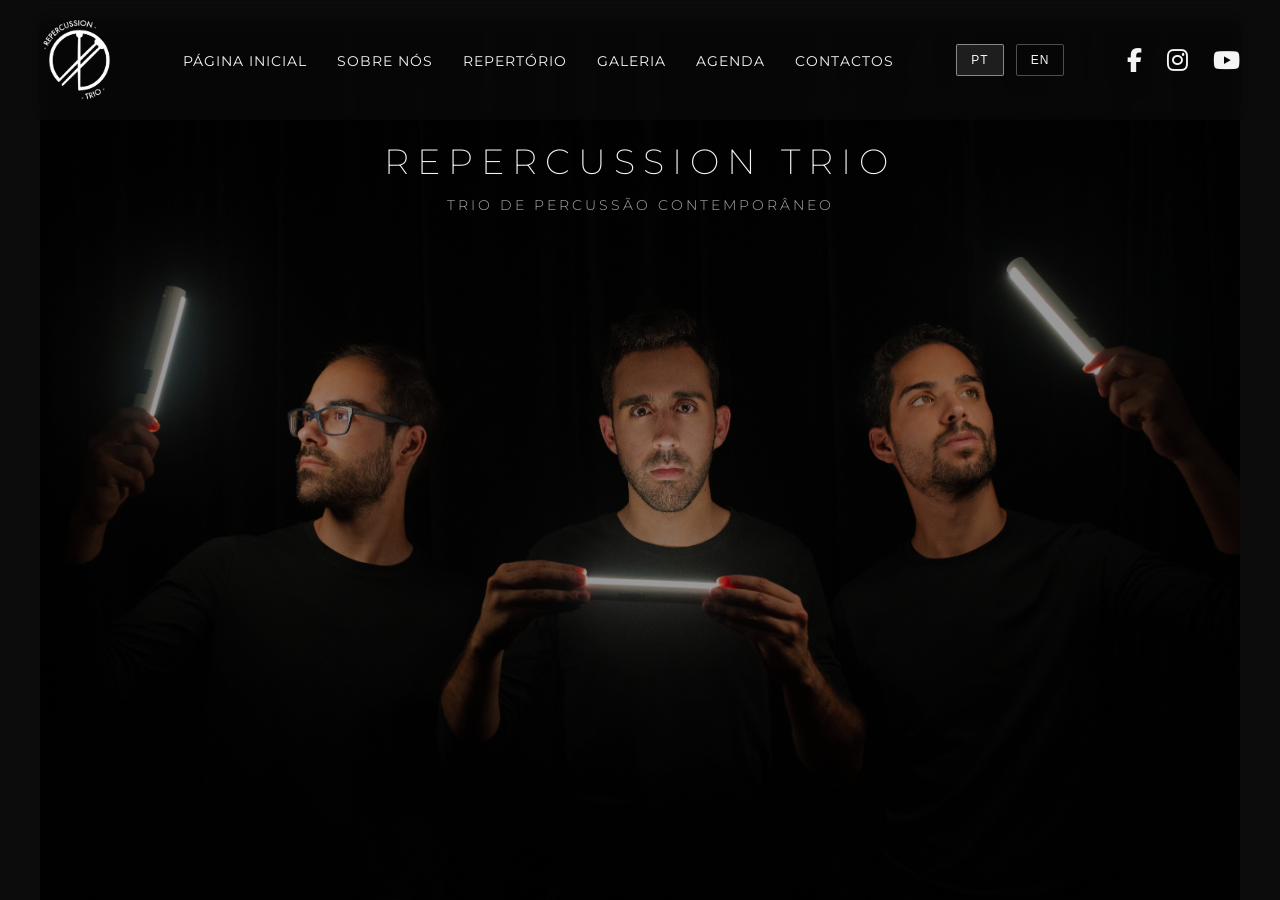
==== commit d8f7b88d: "Add files via upload" ====
--- a/index.html
+++ b/index.html
@@ -13,11 +13,11 @@
 
   <link rel="stylesheet" href="css/estilo.css">
 </head>
-
+<nav class="navbar navbar-home">
 <body>
 
   <header>
-    <nav class="navbar">
+    <nav class="navbar navbar-home">
       <a href="index.html" class="logo">
         <img src="imagens/logotipo.png" alt="RePercussion Trio">
       </a>
--- a/css/estilo.css
+++ b/css/estilo.css
@@ -103,11 +103,14 @@
   opacity: .6;
 }
 
-.nav-links a.active {
-  opacity: 1;
-  background-color: var(--white-10);
-  padding: 8px 12px;
-  border-radius: var(--radius);
+.nav-links a.active::after {
+  content: '';
+  display: block;
+  width: 4px;
+  height: 4px;
+  background-color: var(--fg);
+  border-radius: 50%;
+  margin: 5px auto 0;
 }
 
 .socials {
@@ -1385,6 +1388,12 @@
   -webkit-backdrop-filter: blur(2px);
 }
 
+.navbar-home {
+  background: transparent !important;
+  backdrop-filter: none !important;
+  -webkit-backdrop-filter: none !important;
+}
+
   .logo {
     position: absolute;
     left: 12px;
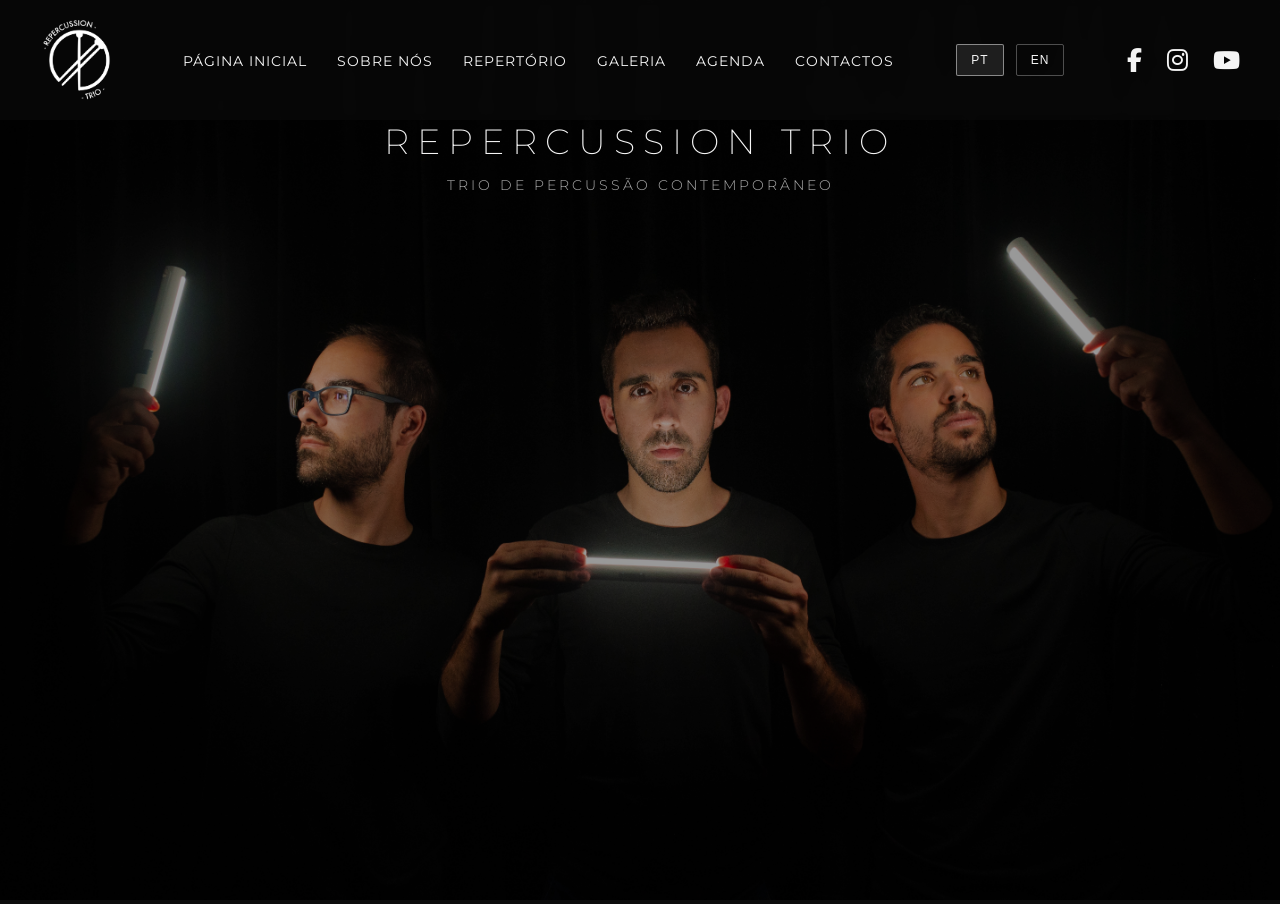
==== commit e67a2905: "Add files via upload" ====
--- a/index.html
+++ b/index.html
@@ -13,7 +13,6 @@
 
   <link rel="stylesheet" href="css/estilo.css">
 </head>
-<nav class="navbar navbar-home">
 <body>
 
   <header>
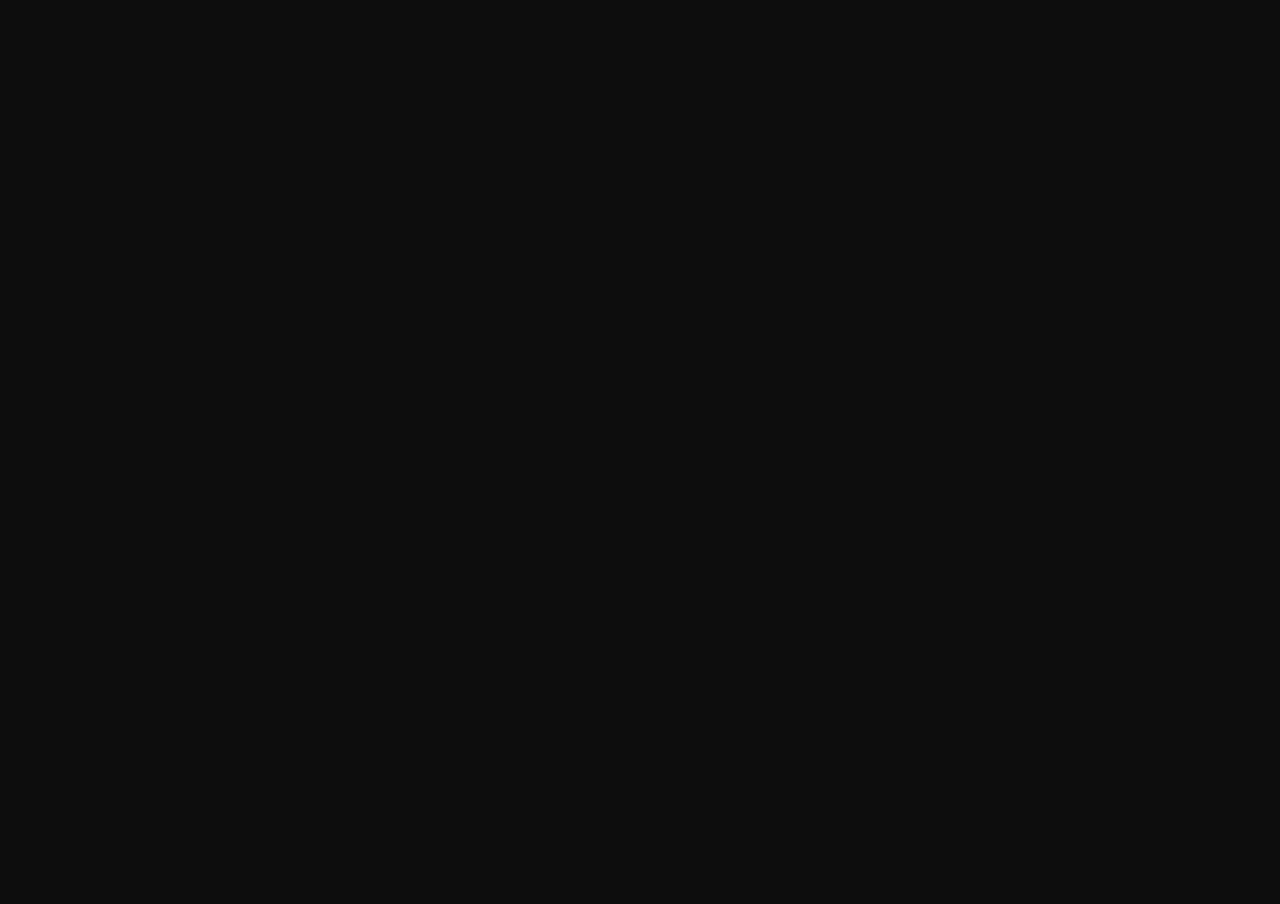
==== commit 8fe2926a: "Add files via upload" ====
--- a/index.html
+++ b/index.html
@@ -92,9 +92,14 @@
 
   <main>
     <section class="hero">
-      <picture>
+<picture>
   <source media="(max-width: 768px)" srcset="imagens/foto-principal-mobile.jpg">
-  <img src="imagens/foto-principal.jpg" alt="RePercussion Trio" class="hero-img">
+  <img
+    src="imagens/foto-principal.jpg"
+    alt="RePercussion Trio"
+    class="hero-img"
+    onload="this.classList.add('loaded')"
+  >
 </picture>
       <div class="hero-text">
         <h1 data-translate="home.title">RePercussion Trio</h1>
--- a/css/estilo.css
+++ b/css/estilo.css
@@ -34,8 +34,12 @@
   font-family: 'Montserrat','Helvetica Neue',Arial,sans-serif;
   background-color: var(--bg);
   color: var(--fg);
-}
-
+  visibility: hidden;
+}
+
+body.i18n-ready {
+  visibility: visible;
+}
 /* ===== CABEÇALHO / NAVEGAÇÃO ===== */
 
 .navbar {
@@ -61,6 +65,30 @@
   left: 0;
   width: 100%;
   z-index: 100;
+}
+
+.navbar-home {
+  background: transparent !important;
+  backdrop-filter: none !important;
+  -webkit-backdrop-filter: none !important;
+}
+
+.navbar {
+  background: transparent;
+  backdrop-filter: none;
+  -webkit-backdrop-filter: none;
+  transition: all var(--ease);
+}
+
+.navbar.scrolled {
+  background: linear-gradient(
+    to bottom,
+    rgba(0, 0, 0, 0.38) 0%,
+    rgba(0, 0, 0, 0.18) 45%,
+    rgba(0, 0, 0, 0) 100%
+  );
+  backdrop-filter: blur(8px);
+  -webkit-backdrop-filter: blur(8px);
 }
 
 .logo {
@@ -258,6 +286,12 @@
   height: 100%;
   object-fit: cover;
   filter: brightness(.6);
+  clip-path: inset(0 0 100% 0);
+  transition: clip-path 1.1s cubic-bezier(.65,0,.35,1);
+}
+
+.hero-img.loaded {
+  clip-path: inset(0 0 0% 0);
 }
 
 .hero-text {
@@ -406,17 +440,13 @@
   flex-wrap: wrap;
 }
 
-.member-btn,
-.language-btn {
+.member-btn {
   border: 1px solid var(--white-30);
   background-color: transparent;
   color: var(--fg);
   cursor: pointer;
   transition: all var(--ease);
   border-radius: var(--radius);
-}
-
-.member-btn {
   padding: 12px 30px;
   font-size: .9rem;
   font-weight: 300;
@@ -424,14 +454,12 @@
   text-transform: uppercase;
 }
 
-.member-btn:hover,
-.language-btn:hover {
+.member-btn:hover {
   background-color: var(--white-10);
   border-color: var(--white-60);
 }
 
-.member-btn.active,
-.language-btn.active {
+.member-btn.active {
   background-color: var(--white-10);
   border-color: var(--white-50);
   opacity: 1;
@@ -462,6 +490,7 @@
   font-weight: 300;
   line-height: 1.8;
   opacity: .85;
+text-align: justify;
 }
 
 /* ===== PRÉMIOS ===== */
@@ -1037,6 +1066,10 @@
 
 /* ===== GALERIA ===== */
 
+.gallery-section + .gallery-section {
+  margin-top: 20px;
+}
+
 .gallery-masonry {
   display: grid;
   grid-template-columns: repeat(3,1fr);
@@ -1111,38 +1144,112 @@
   color: var(--fg);
 }
 
-/* ===== VÍDEOS ===== */
-
-.video-item {
-  display: flex;
-  flex-direction: column;
-  min-height: 0;
-}
-
-.video-thumbnail {
+/* ===== VÍDEOS: VISUALIZADOR GRANDE ===== */
+
+.video-viewer {
+  max-width: 900px;
+  margin: 0 auto 30px;
+}
+
+.video-viewer-player {
   position: relative;
-  flex: 1;
-  min-height: 0;
+  width: 100%;
+  aspect-ratio: 16 / 9;
+  background-color: var(--white-03);
+  border: 1px solid var(--white-10);
+  border-radius: var(--radius);
   overflow: hidden;
 }
 
-.video-thumb-img {
+.video-viewer-player iframe {
   width: 100%;
   height: 100%;
+  border: none;
   display: block;
+}
+
+.video-viewer-info {
+  padding: 20px 5px 0;
+  text-align: center;
+}
+
+.video-viewer-title {
+  font-size: 1.1rem;
+  font-weight: 300;
+  letter-spacing: 1px;
+  text-transform: uppercase;
+  margin-bottom: 8px;
+}
+
+.video-viewer-meta {
+  font-size: .85rem;
+  font-weight: 300;
+  opacity: .7;
+}
+
+/* ===== VÍDEOS: CARROSSEL DE SELEÇÃO ===== */
+
+.video-carousel-wrapper {
+  display: flex;
+  align-items: center;
+  gap: 12px;
+  max-width: 900px;
+  margin: 0 auto 80px;
+}
+
+.video-carousel {
+  display: flex;
+  gap: 15px;
+  overflow-x: auto;
+  scroll-snap-type: x proximity;
+  padding: 5px 0 15px;
+  scrollbar-width: thin;
+}
+
+.video-carousel::-webkit-scrollbar {
+  height: 6px;
+}
+
+.video-carousel::-webkit-scrollbar-thumb {
+  background-color: var(--white-20);
+  border-radius: var(--radius);
+}
+
+.carousel-item {
+  position: relative;
+  flex: 0 0 auto;
+  width: 160px;
+  aspect-ratio: 16 / 9;
+  border: 1px solid var(--white-10);
+  border-radius: var(--radius);
+  overflow: hidden;
+  cursor: pointer;
+  scroll-snap-align: center;
+  transition: all var(--ease);
+}
+
+.carousel-item:hover {
+  border-color: var(--white-30);
+}
+
+.carousel-item.active {
+  border-color: var(--gold);
+}
+
+.carousel-thumb-img {
+  width: 100%;
+  height: 100%;
   object-fit: cover;
-  transition: transform var(--ease);
-}
-
-.video-item:hover .video-thumb-img { transform: scale(1.05); }
-
-.video-play-icon {
+  display: block;
+}
+
+.carousel-play-icon {
   position: absolute;
   top: 50%;
   left: 50%;
   transform: translate(-50%,-50%);
-  width: 60px;
-  height: 60px;
+  width: 34px;
+  height: 34px;
   background-color: rgba(0,0,0,.55);
   border-radius: 50%;
   display: flex;
@@ -1152,47 +1259,58 @@
   transition: opacity var(--ease);
 }
 
-.video-item:hover .video-play-icon { opacity: 1; }
-
-.video-play-icon i {
-  font-size: 1.3rem;
-  color: var(--fg);
-  margin-left: 3px;
-}
-
-.video-info-card {
+.carousel-item:hover .carousel-play-icon,
+.carousel-item.active .carousel-play-icon {
+  opacity: 1;
+}
+
+.carousel-play-icon i {
+  font-size: .8rem;
+  color: var(--fg);
+  margin-left: 2px;
+}
+
+.carousel-title {
+  position: absolute;
+  bottom: 0;
+  left: 0;
+  right: 0;
+  padding: 5px 8px;
+  font-size: .65rem;
+  font-weight: 300;
+  letter-spacing: .5px;
+  text-transform: uppercase;
+  background: linear-gradient(to top, rgba(0,0,0,.75), transparent);
+  color: var(--fg);
+  margin: 0;
+  white-space: nowrap;
+  overflow: hidden;
+  text-overflow: ellipsis;
+}
+
+.carousel-arrow {
   flex-shrink: 0;
-  padding: 12px;
-  background-color: var(--white-02);
-  border-top: 1px solid var(--white-10);
-}
-
-.video-title {
-  font-size: .85rem;
-  font-weight: 300;
-  letter-spacing: 1px;
-  text-transform: uppercase;
-  margin: 0 0 6px;
-}
-
-.video-meta {
-  font-size: .75rem;
-  font-weight: 300;
-  opacity: .65;
-  margin: 0;
-}
-
-.video-year {
-  font-size: .7rem;
-  font-weight: 300;
-  opacity: .5;
-  margin: 4px 0 0;
-}
-
-/* ===== LIGHTBOX / YOUTUBE ===== */
-
-.lightbox,
-.youtube-modal {
+  width: 40px;
+  height: 40px;
+  border-radius: 50%;
+  background-color: var(--white-10);
+  border: 1px solid var(--white-30);
+  color: var(--fg);
+  cursor: pointer;
+  display: flex;
+  align-items: center;
+  justify-content: center;
+  transition: all var(--ease);
+}
+
+.carousel-arrow:hover {
+  background-color: var(--white-20);
+  border-color: var(--white-60);
+}
+
+/* ===== LIGHTBOX (FOTOS) ===== */
+
+.lightbox {
   display: none;
   position: fixed;
   inset: 0;
@@ -1204,8 +1322,7 @@
   justify-content: center;
 }
 
-.lightbox.active,
-.youtube-modal.active { display: flex; }
+.lightbox.active { display: flex; }
 
 .lightbox-image {
   max-width: 85%;
@@ -1214,8 +1331,7 @@
   animation: zoomIn var(--ease);
 }
 
-.lightbox-close,
-.youtube-close {
+.lightbox-close {
   position: absolute;
   top: 20px;
   right: 60px;
@@ -1228,8 +1344,7 @@
   padding: 10px;
 }
 
-.lightbox-close:hover,
-.youtube-close:hover { opacity: .6; }
+.lightbox-close:hover { opacity: .6; }
 
 .lightbox-nav {
   position: absolute;
@@ -1262,22 +1377,6 @@
   border-color: var(--white-60);
 }
 
-.youtube-modal { padding: 40px; }
-
-.youtube-container {
-  position: relative;
-  width: 100%;
-  max-width: 900px;
-  aspect-ratio: 16 / 9;
-  animation: slideUp .4s ease;
-}
-
-.youtube-container iframe {
-  width: 100%;
-  height: 100%;
-  border-radius: var(--radius);
-}
-
 /* ===== ANIMAÇÕES ===== */
 
 @keyframes fadeInUp {
@@ -1299,50 +1398,95 @@
 
 .language-selector {
   display: flex;
-  gap: 12px;
   align-items: center;
+  gap: 14px;
 }
 
 .language-btn {
-  padding: 8px 14px;
-  font-size: .75rem;
-  font-weight: 300;
-  letter-spacing: 1px;
-  text-transform: uppercase;
+  position: relative;
+  padding: 4px 1px 6px;
+  font-size: .72rem;
+  font-weight: 300;
+  letter-spacing: 2px;
+  text-transform: uppercase;
+  border: none;
+  background: transparent;
+  color: var(--fg);
+  opacity: .5;
+  cursor: pointer;
+  transition: opacity var(--ease);
+}
+
+.language-btn::after {
+  content: "";
+  position: absolute;
+  left: 0;
+  right: 0;
+  bottom: 0;
+  height: 1px;
+  background-color: var(--fg);
+  transform: scaleX(0);
+  transform-origin: center;
+  transition: transform var(--ease);
+}
+
+.language-btn:hover {
+  opacity: .8;
+}
+
+.language-btn.active {
+  opacity: 1;
+}
+
+.language-btn.active::after {
+  transform: scaleX(1);
+}
+
+.language-selector .language-btn:not(:first-child) {
+  margin-left: 14px;
+}
+
+.language-selector .language-btn:not(:first-child)::before {
+  content: "";
+  position: absolute;
+  left: -14px;
+  top: 50%;
+  transform: translateY(-50%);
+  width: 1px;
+  height: 10px;
+  background-color: var(--white-20);
 }
 
 .mobile-language-selector {
   display: none;
   align-items: center;
   justify-content: center;
-  gap: 4px;
-  margin-bottom: 24px;
-  padding: 0;
-  background: transparent;
-  border-radius: 0;
+  gap: 0;
+  margin-bottom: 28px;
 }
 
 .mobile-language-selector .language-btn {
-  flex: 0 0 auto;
-  padding: 5px 9px;
-  font-size: .65rem;
-  font-weight: 300;
-  letter-spacing: .12em;
-  line-height: 1;
-  border: 1px solid transparent;
-  background: transparent;
-  opacity: .65;
+  padding: 4px 1px 6px;
+  font-size: .68rem;
+  letter-spacing: 2px;
+  opacity: .5;
+}
+
+.mobile-language-selector .language-btn:not(:first-child) {
+  margin-left: 16px;
+}
+
+.mobile-language-selector .language-btn:not(:first-child)::before {
+  left: -16px;
+  height: 9px;
 }
 
 .mobile-language-selector .language-btn.active {
-  background-color: rgba(255,255,255,.08);
-  border-color: rgba(255,255,255,.25);
   opacity: 1;
 }
 
 .mobile-language-selector .language-btn:hover {
-  background-color: rgba(255,255,255,.06);
-  border-color: rgba(255,255,255,.18);
+  opacity: .8;
 }
 
 /* ===== RESPONSIVE 900px ===== */
@@ -1366,6 +1510,60 @@
   }
 }
 
+/* =====================================================
+   RESPONSIVE 769px–1024px — NAVBAR EM TABLET (iPad vertical)
+   Sem hambúrguer e sem quebra de linha: tudo fica na mesma
+   linha (logótipo, links, PT/EN, redes sociais), só que mais
+   compacto — texto, ícones e espaçamentos reduzidos — para
+   caber sem sobrepor.
+   ===================================================== */
+
+@media (min-width: 769px) and (max-width: 1024px) {
+
+.navbar {
+  padding: 16px 24px;
+}
+
+.logo img {
+  height: 70px;
+}
+
+.nav-links {
+  gap: 14px;
+}
+
+.nav-links a {
+  font-size: .97rem;
+  letter-spacing: .8px; 
+}
+
+.language-selector {
+  gap: 10px;
+}
+
+.language-selector .language-btn:not(:first-child) {
+  margin-left: 10px;
+}
+
+.language-selector .language-btn:not(:first-child)::before {
+  left: -10px;
+}
+
+.language-btn {
+  font-size: .90rem;
+  letter-spacing: 1.5px;
+}
+
+.socials {
+  gap: 12px;
+}
+
+.socials a {
+  font-size: 1.2rem;
+}
+
+}
+
 /* ===== RESPONSIVE 768px ===== */
 
 @media (max-width: 768px) {
@@ -1373,7 +1571,7 @@
 .navbar {
   padding: 10px 15px;
   justify-content: center;
-  position: absolute;
+  position: fixed;
   top: 0;
   left: 0;
   width: 100%;
@@ -1384,46 +1582,46 @@
     rgba(0,0,0,.18) 55%,
     rgba(0,0,0,0) 100%
   );
-  backdrop-filter: blur(2px);
-  -webkit-backdrop-filter: blur(2px);
-}
-
-.navbar-home {
-  background: transparent !important;
-  backdrop-filter: none !important;
-  -webkit-backdrop-filter: none !important;
-}
-
-  .logo {
-    position: absolute;
-    left: 12px;
-  }
-
-  .logo img { height: 50px; }
-
-  .hamburger {
-    display: flex;
-    position: absolute;
-    right: 15px;
-  }
-
-  .nav-links,
-  .language-selector,
-  .socials {
-    display: none;
-  }
-
-  .mobile-socials,
-  .mobile-language-selector {
-    display: flex;
-  }
-
-  .mobile-menu { padding-top: 100px; }
-
-  .mobile-menu-content {
-    padding: 20px 15px 50px;
-    min-height: calc(100vh - 100px);
-  }
+  backdrop-filter: blur(10px);
+  -webkit-backdrop-filter: blur(10px);
+}
+
+.navbar.scrolled {
+  background: rgba(13, 13, 13, 0.85);
+  backdrop-filter: blur(10px);
+  -webkit-backdrop-filter: blur(10px);
+}
+
+.logo {
+  position: absolute;
+  left: 12px;
+}
+
+.logo img { height: 50px; }
+
+.hamburger {
+  display: flex;
+  position: absolute;
+  right: 15px;
+}
+
+.nav-links,
+.language-selector,
+.socials {
+  display: none;
+}
+
+.mobile-socials,
+.mobile-language-selector {
+  display: flex;
+}
+
+.mobile-menu { padding-top: 100px; }
+
+.mobile-menu-content {
+  padding: 20px 15px 50px;
+  min-height: calc(100vh - 100px);
+}
 
   .page-content { padding: 100px 20px 60px; }
 
@@ -1462,10 +1660,11 @@
   .members-tabs { gap: 10px; }
 
   .member-btn {
-    padding: 10px 20px;
-    font-size: .8rem;
-    flex: 1;
-    min-width: 80px;
+    display: flex;
+    align-items: center;
+    justify-content: center;
+    width: 100%;
+    text-align: center;
   }
 
   .about-container {
@@ -1573,6 +1772,16 @@
     aspect-ratio: 16 / 9;
   }
 
+  .carousel-item {
+    width: 120px;
+  }
+
+  .carousel-arrow {
+    width: 32px;
+    height: 32px;
+    font-size: .8rem;
+  }
+
   .lightbox-close {
     top: 20px;
     right: 20px;
@@ -1586,13 +1795,6 @@
     width: 40px;
     height: 40px;
     font-size: 1.2rem;
-  }
-
-  .youtube-modal { padding: 20px; }
-
-  .youtube-close {
-    top: -35px;
-    font-size: 1.8rem;
   }
 }
 
@@ -1620,11 +1822,9 @@
     aspect-ratio: 4 / 3;
   }
 
-  .video-item { min-height: 280px; }
-
-  .video-info-card { padding: 10px; }
-  .video-title { font-size: .75rem; }
-  .video-meta { font-size: .7rem; }
+  .video-viewer-player { aspect-ratio: 16 / 9; }
+
+  .carousel-item { width: 100px; }
 
   .floating-concert {
     max-width: 210px;
@@ -1669,4 +1869,3 @@
     max-height: 80%;
   }
 }
-
